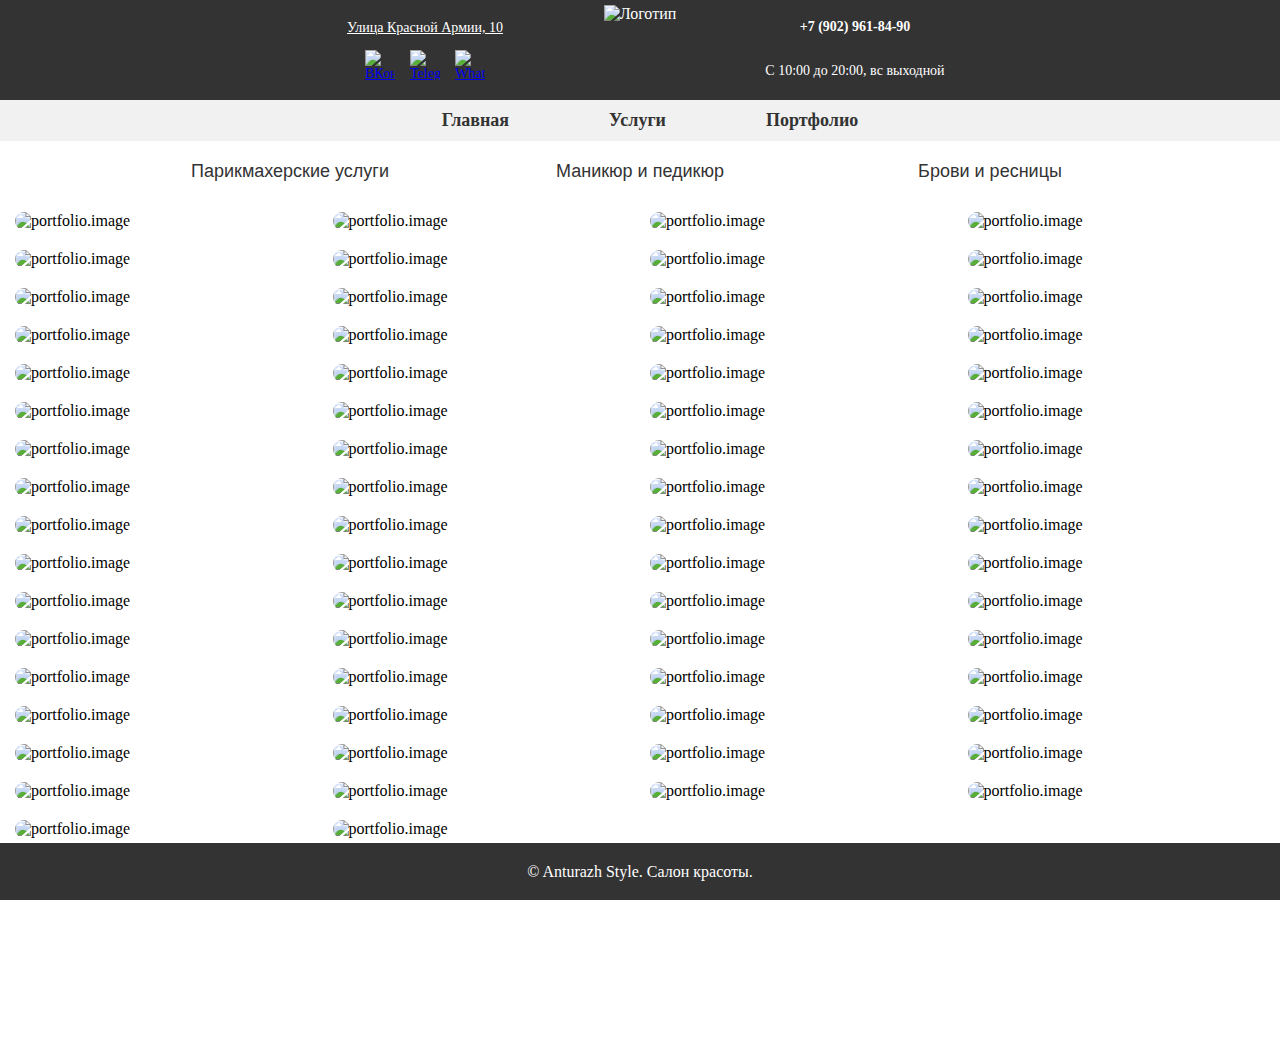
==== portfolio.html @ ecd79fb3 "Add files via upload" ====
<!DOCTYPE html>
<html lang="ru">
<head>
    <meta charset="UTF-8">
    <meta name="viewport" content="width=device-width, initial-scale=1.0">
    <title>Портфолио</title>
    <link rel="stylesheet" href="css/style.css"> <!-- Подключение стилей -->
</head>
<body>

<!-- Верхний заголовок с контактами -->
<header class="header">
    <div class="header-left">
        <p>Улица Красной Армии, 10</p>

        <section id="socials">
            <div class="social-icons-up">
                <a href="https://vk.com/anturazhstyle" target="_blank">
                    <img src="images/index/indexS2.svg" alt="ВКонтакте">
                </a>
                <a href="https://t.me/Alekca_Kruglova" target="_blank">
                    <img src="images/index/indexS1.svg" alt="Telegram">
                </a>
                <a href="https://wa.me/89029618490" target="_blank">
                    <img src="images/index/indexS3.svg" alt="WhatsApp">
                </a>
            </div>
        </section>
    </div>

    <div class="header-center">
        <img src="images/index/logo.jpg" alt="Логотип" class="logo">
    </div>

    <div class="header-right">
        <p><strong>+7 (902) 961-84-90</strong></p>
        <p>C 10:00 до 20:00, вc выходной</p>
    </div>
</header>

<!-- Навигация -->
<nav>
    <a href="index.html">Главная</a>
    <a href="services.html">Услуги</a>
    <a href="portfolio.html">Портфолио</a>
</nav>

<!-- Контейнер с услугами -->
<div class="container-portfolio">

    <!-- Подменю -->
    <div class="menu">
        <button class="menu-btn active" data-category="hair-portfolio">Парикмахерские услуги</button>
        <button class="menu-btn" data-category="nail-portfolio">Маникюр и педикюр</button>
        <button class="menu-btn" data-category="eyes-portfolio">Брови и ресницы</button>
    </div>

    <div id="hair-portfolio" class="portfolio-container active"></div>
    <div id="nail-portfolio" class="portfolio-container"></div>
    <div id="eyes-portfolio" class="portfolio-container"></div>
</div>

<!-- Модальное окно для увеличенного изображения -->
<div id="modal" class="modal">
    <span class="close" id="close-modal">&times;</span>
    <img class="modal-content" id="modal-img" src="">
</div>

<script>
// Функция для генерации карточек услуг (только изображения)
function renderPortfolio(portfolio, containerId) {
    const container = document.getElementById(containerId);
    container.innerHTML = ""; // Очищаем контейнер перед вставкой данных

    portfolio.forEach(portfolio => {
        container.innerHTML += `
            <div class="portfolio">
                <img src="${portfolio.image}"
 alt="portfolio.image" class="portfolio-img">
            </div>
        `;
    });
}

// Данные для портфолио (только изображения)
const portfolio = {
    hair: [
        { image: "images/portfolio/hair/hair1.jpg" },
        { image: "images/portfolio/hair/hair2.jpg" },
        { image: "images/portfolio/hair/hair3.jpg" },
        { image: "images/portfolio/hair/hair4.jpg" },
        { image: "images/portfolio/hair/hair5.jpg" },
        { image: "images/portfolio/hair/hair6.jpg" },
        { image: "images/portfolio/hair/hair7.jpg" },
        { image: "images/portfolio/hair/hair8.jpg" },
        { image: "images/portfolio/hair/hair9.jpg" },
        { image: "images/portfolio/hair/hair10.jpg" },
        { image: "images/portfolio/hair/hair11.jpg" },
        { image: "images/portfolio/hair/hair12.jpg" },
        { image: "images/portfolio/hair/hair13.jpg" },
        { image: "images/portfolio/hair/hair14.jpg" },
        { image: "images/portfolio/hair/hair15.jpg" },
        { image: "images/portfolio/hair/hair16.jpg" },
        { image: "images/portfolio/hair/hair17.jpg" },
        { image: "images/portfolio/hair/hair18.jpg" },
        { image: "images/portfolio/hair/hair19.jpg" },
        { image: "images/portfolio/hair/hair20.jpg" },
        { image: "images/portfolio/hair/hair21.jpg" },
        { image: "images/portfolio/hair/hair22.jpg" },
        { image: "images/portfolio/hair/hair23.jpg" },
        { image: "images/portfolio/hair/hair24.jpg" },
        { image: "images/portfolio/hair/hair25.jpg" },
        { image: "images/portfolio/hair/hair26.jpg" },
        { image: "images/portfolio/hair/hair27.jpg" },
        { image: "images/portfolio/hair/hair28.jpg" },
        { image: "images/portfolio/hair/hair29.jpg" },
        { image: "images/portfolio/hair/hair30.jpg" },
        { image: "images/portfolio/hair/hair31.jpg" },
        { image: "images/portfolio/hair/hair32.jpg" },
        { image: "images/portfolio/hair/hair33.jpg" },
        { image: "images/portfolio/hair/hair34.jpg" },
        { image: "images/portfolio/hair/hair35.jpg" },
        { image: "images/portfolio/hair/hair36.jpg" },
        { image: "images/portfolio/hair/hair37.jpg" },
        { image: "images/portfolio/hair/hair38.jpg" },
        { image: "images/portfolio/hair/hair39.jpg" },
        { image: "images/portfolio/hair/hair40.jpg" },
        { image: "images/portfolio/hair/hair41.jpg" },
        { image: "images/portfolio/hair/hair42.jpg" },
        { image: "images/portfolio/hair/hair43.jpg" },
        { image: "images/portfolio/hair/hair44.jpg" },
        { image: "images/portfolio/hair/hair45.jpg" },
        { image: "images/portfolio/hair/hair46.jpg" },
        { image: "images/portfolio/hair/hair47.jpg" },
        { image: "images/portfolio/hair/hair48.jpg" },
        { image: "images/portfolio/hair/hair49.jpg" },
        { image: "images/portfolio/hair/hair50.jpg" },
        { image: "images/portfolio/hair/hair51.jpg" },
        { image: "images/portfolio/hair/hair52.jpg" },
        { image: "images/portfolio/hair/hair53.jpg" },
        { image: "images/portfolio/hair/hair54.jpg" },
        { image: "images/portfolio/hair/hair55.jpg" },
        { image: "images/portfolio/hair/hair56.jpg" },
        { image: "images/portfolio/hair/hair57.jpg" },
        { image: "images/portfolio/hair/hair58.jpg" },
        { image: "images/portfolio/hair/hair59.webp" },
        { image: "images/portfolio/hair/hair60.jpg" },
        { image: "images/portfolio/hair/hair61.jpg" },
        { image: "images/portfolio/hair/hair62.jpg" },
        { image: "images/portfolio/hair/hair63.jpg" },
        { image: "images/portfolio/hair/hair64.jpg" },
        { image: "images/portfolio/hair/hair65.jpg" },
        { image: "images/portfolio/hair/hair66.jpg" }
    ],
    nails: [
        { image: "images/portfolio/nails/nails1.jpg" },
        { image: "images/portfolio/nails/nails2.jpg" },
        { image: "images/portfolio/nails/nails3.jpg" },
        { image: "images/portfolio/nails/nails4.jpg" },
        { image: "images/portfolio/nails/nails5.jpg" },
        { image: "images/portfolio/nails/nails6.jpg" },
        { image: "images/portfolio/nails/nails7.jpg" },
        { image: "images/portfolio/nails/nails8.jpg" },
        { image: "images/portfolio/nails/nails9.jpg" },
        { image: "images/portfolio/nails/nails10.jpg" },
        { image: "images/portfolio/nails/nails11.jpg" },
        { image: "images/portfolio/nails/nails12.jpg" },
        { image: "images/portfolio/nails/nails13.jpg" },
        { image: "images/portfolio/nails/nails14.jpg" },
        { image: "images/portfolio/nails/nails15.jpg" },
        { image: "images/portfolio/nails/nails16.jpg" },
        { image: "images/portfolio/nails/nails17.jpg" }
    ],
    eyes: [
        { image: "images/portfolio/eyes/eyes1.jpg" },
        { image: "images/portfolio/eyes/eyes2.jpg" },
        { image: "images/portfolio/eyes/eyes3.jpg" },
        { image: "images/portfolio/eyes/eyes4.jpg" },
        { image: "images/portfolio/eyes/eyes5.jpg" },
        { image: "images/portfolio/eyes/eyes6.jpg" },
        { image: "images/portfolio/eyes/eyes7.jpg" },
        { image: "images/portfolio/eyes/eyes8.jpg" },
        { image: "images/portfolio/eyes/eyes9.jpg" },
        { image: "images/portfolio/eyes/eyes10.jpg" },
        { image: "images/portfolio/eyes/eyes11.jpg" }
    ]
};

// Рендеринг услуг (только изображения)
renderPortfolio(portfolio.hair, "hair-portfolio");
renderPortfolio(portfolio.nails, "nail-portfolio");
renderPortfolio(portfolio.eyes, "eyes-portfolio");

// Логика переключения категорий
document.querySelectorAll('.menu-btn').forEach(button => {
    button.addEventListener('click', function () {
        document.querySelectorAll('.menu-btn').forEach(btn => btn.classList.remove('active'));
        this.classList.add('active');

        document.querySelectorAll('.portfolio-container').forEach(container => {
            container.classList.remove('active');
        });

        document.getElementById(this.dataset.category).classList.add('active');
    });
});

// Открытие модального окна при клике на изображение
const modal = document.getElementById("modal");
const modalImg = document.getElementById("modal-img");
const closeModal = document.getElementById("close-modal");
document.querySelectorAll('.portfolio-img').forEach(img => {
    img.addEventListener('click', function () {
        modal.style.display = "flex";
        modalImg.src = this.src; // Устанавливаем источник изображения в модальное окно
    });
});

// Закрытие модального окна
closeModal.addEventListener('click', function () {
    modal.style.display = "none";
});

// Закрытие модального окна, если кликнуть вне области изображения
window.addEventListener('click', function (event) {
    if (event.target === modal) {
        modal.style.display = "none";
    }
});
</script>

<footer>
    <p>&copy; Anturazh Style. Салон красоты.</p>
</footer>

</body>
</html>
---- css/style.css ----
body {
    background-image: url('/anturazh-style/images/index/back4.jpg') ! important; /* Путь к изображению */
    background-size: cover; /* Растягивает изображение, чтобы оно покрывало весь экран */
    background-position: center; /* Выравнивает изображение по центру */
    background-attachment: fixed; /* Закрепляет фон, чтобы он не прокручивался */
    margin: 0; /* Убирает отступы по умолчанию */
    padding: 0; /* Убирает отступы по умолчанию */
    height: 100vh; /* Задает высоту страницы на весь экран */
}

.container-services{
    max-width: 1250px;
    margin: 2px auto;
    padding: 1px;
    margin-top: 150px;
}

 .container-portfolio {
    max-width: 1250px;
    margin: 2px auto;
    padding: 1px;
    margin-top: 150px;
}

.menu {
    margin-left: 100px;
    margin-right: 100px;
    display: flex;
    justify-content: center;
    flex-direcrion:1;
    top: 100px;
}

.menu button {
    flex:1;
    padding: 10px 20px;
    border: none;
    background: none;
    cursor: pointer;
    font-size: 18px;
    color: #333;
    transition: transform 0.3s ease, color 0.3s ease;
}

.menu button:hover {
    transform: scale(1.2);
    color: #ff6600;
}

/* Шапка */
.header {
    height: 100px;
    display: flex;
    justify-content: center;
    align-items: center;
    background: #333;
    gap:0;
    color: white;
    position: fixed;
    width: 100%;
    top: 0;
    left: 0;
    z-index: 1000;
    text-align: center;

}

.header-left,
.header-right {
    display: flex;
    flex-direction: column;
    align-items: center;
    width: 250px;
    height: 90px;
}

.header-left {
    justify-content: flex-end;
    text-decoration: underline;
    font-size: 14px;
}

.header-right p{font-size: 14px;}
.header-right h2{font-size: 22px;}


.header-center {
    flex-grow: 1;
    max-width: 180px;
    display: flex;
    justify-content: center;
}

.logo {
    height: 90px;
    width: auto;
}

.logo:hover {
    transform: scale(1.1);
    transition: 0.3s;
}

/* Навигация */
nav {
    display: flex;
    justify-content: center;
    background: #f1f1f1;
    padding: 10px;
    position: fixed;
    width: 100%;
    top: 100px;
    left: 0;
    z-index: 900;
}

nav a {
    margin: 0 50px;
    text-decoration: none;
    color: #333;
    font-weight: bold;
    cursor: pointer;
    background: none;
    border: none;
    font-size: 18px;
    transition: transform 0.3s
    ease, color 0.3s ease;
}

nav a:hover, nav a:active{
    transform: scale(1.2);
    color: #ff6600;
}  

/* Социальные сети */
#socials {
    text-align: center;
}

.social-icons-up {
    height: 45px;
    display: flex;
    justify-content: center;
    gap: 15px;
}
.social-icons-down {
    display: flex;
    justify-content: center;
    gap: 20px;
}

.social-icons-up img  {
    display: flex;
    justify-content: center;
    width: 30px;
    height: 30px;
    transition: transform 0.3s ease;
}

.social-icons-down img  {
    width: 50px;
    height: 50px;
    transition: transform 0.3s ease;
    padding-bottom: 90px;
}

.social-icons-up img:hover,
.social-icons-down img:hover {
    transform: scale(1.2);
}

#map {
    display: flex; /* Включаем Flexbox */
    justify-content: space-between; /* Распределяем элементы по ширине */
    align-items: center; /* Выравниваем по вертикали */
    height: 430px; /* Высота карты */
    background:lightgray;
}

#map iframe {
    width: 50%; /* Карта занимает половину экрана */
    height: 100%; /* Карта занимает всю высоту контейнера */
}

.map-text {
    width: 50%; /* Текст занимает вторую половину */
    display: flex;
    flex-direction: column;
    justify-content: flex-start;
    padding-top: 10px;
    padding-left: 50px;
}

.map-text p {
    margin: 10px 0; /* Добавляем отступы между абзацами */
}

/* Карточки изображений */
.portfolio-container {
    display: none;
    flex-wrap: wrap;
    padding-bottom: 90px;
}

.portfolio-container.active {
    display: grid;
    grid-template-columns: repeat(auto-fill, minmax(250px, 1fr)); /* Карточки адаптируются */
    gap: 20px;
    margin-top: 20px;
}

@media (max-width: 1200px) {

    .container-services{
        max-width: 900px;
    }

    .container-portfolio {
        max-width: 900px;

    }
    .portfolio-container.active {
        grid-template-columns: repeat(3, 1fr); /* 3 карточки в ряду для экранов меньше 1200px */
    }

    .services-container.active {
        grid-template-columns: repeat(3, 1fr); /* 3 карточки в ряду для экранов меньше 1200px */
    }
}

.portfolio img{
    height: 400px;
    width: 300px;
    object-fit:cover;
    border-radius: 10px;
    transition: transform 0.3s ease;
}

/* Эффект увеличения при наведении */
.portfolio img:hover {
    transform: scale(1.05);
}

/* Грид сетка услуг */
.services-container {
    display: none;
    flex-wrap: wrap;
    padding-bottom: 90px;
}

.services-container.active {
    display: grid;
    grid-template-columns: repeat(auto-fill, minmax(250px, 1fr));
    gap: 20px;
    margin-top: 20px;
}

/* Карточка услуги */
.service {
    position: relative;
    object-fit:cover;
    border: 1px solid #ddd;
    padding: 1px;
    text-align: center;
    background: #fff;
    border-radius: 5px;
    display: flex;
    flex-direction: column;
    justify-content: space-between;
}

.service:hover{
transform: scale(1.05)
}

.service img {
    max-width: 100%;
    height: auto;
    border-radius: 5px;
}

.service h3 {
    font-size: 18px;
    margin: 10px 0;
}

.price {
display: inline-block;
border: 2px solid black;
    padding: 1px;
    text-align: center;
    background: #fff;
    border-radius: 5px;
    font-weight: bold;
    color: #ff6600;
}

/* Модальное окно */
.modal {
    display: none;
    position: fixed;
    top: 50%;
    left: 50%;
    transform: translate(-50%, -50%);
    width: 100%;
    height: 100%;
    background: rgba(0, 0, 0, 0.7);
    justify-content: center;
    align-items: center;
    z-index: 1000;
}

.modal img {
    max-width: 100%;
    max-height: 100%;
}

.modal-content {
    margin: 5% auto;
    display: block;
    max-width: 100%;
    max-height: 100%;
    object-fit: contain;
    box-shadow: 0 0 15px rgba(0, 0, 0, 0.5);
}

.close {
    position: absolute;
    top: 10px;
    right: 10px;
    color: white;
    font-size: 30px;
    cursor: pointer;
}

.closeModal:focus,
.close:hover {
    color: #ff6600;
    text-decoration: none;
    cursor: pointer;
}

/* Футер */
footer {
    position: fixed;
    bottom: 0;
    left: 0;
    width: 100%;
    text-align: center;
    padding: 10px 0;
    background: #333;
    color: #fff;
    line-height: 5px;
}

.open-image {
    margin-top: 140px;
}

.action-banner {
    display: flex;
    justify-content: center;
    justify-content: center;
    padding: 10px;
    position: relative;
    top: -5px;
}

.action-text {
    display: block;
    text-align: center;
    display: flex;
    flex-direction: column;
    justify-content: center;
    padding-top: 0px;
    padding-left: 0px;
}

.action-video {
    display: grid;
    place-items: center;  /* Центрирует элемент как по горизонтали, так и по вертикали */
    padding-bottom: 50px;
}

.action-image {
    display: grid;
    place-items: center;  /* Центрирует элемент как по горизонтали, так и по вертикали */
    padding-bottom: 50px;
}
h2{font-size: 30px;
    font-weight:900;

}

h3 {
    font-size: 24px;
    font-weight:700;
}

.action-display {
    align-items: center;
    display: flex;
    flex-direction: column;
    align-items: center;
    justify-content: center;
    padding: 0px;
}

.action-display video {
    width: 40%; /* Устанавливаем видео на 100% ширины контейнера */
    max-width: 600px; /* Максимальная ширина видео */
    height: auto; /* Автоматическая высота для сохранения пропорций */
    border-radius: 8px;
    display:flex;
    justify-content: center;
    align-items: center;
}
.action-display img {
    width: 70%; /* Устанавливаем видео на 100% ширины контейнера */
    max-width: 600px; /* Максимальная ширина видео */
    height: auto; /* Автоматическая высота для сохранения пропорций */
    border-radius: 8px;
    display:flex;
    justify-content: center;
    align-items: center;
}

@media (max-width: 600px) {

    .portfolio-container.active {
        grid-template-columns: repeat(3, 1fr); /* 3 карточки в ряду для экранов меньше 1200px */
    }

    .services-container.active {
        grid-template-columns: repeat(3, 1fr); /* 3 карточки в ряду для экранов меньше 1200px */
    }
}
/*---------------------------------------------------------------------*/
/* Адаптация для телефонов */
@media (max-width: 1080px) {

    .header {
        height: 60px;
        text-align: center;
        font-size: 8px;
    }

    .container-services {
        max-width: 625px;
        margin-top: 70px;
    }

    .container-portfolio {
        max-width: 625px;
        margin-top: 70px;
    }

    .menu {
        margin-left: 50px;
        margin-right: 50px;
        top: 50px;
    }

    .menu button {
        padding: 5px 10px;
        font-size: 12px;
    }

    .portfolio img {
        height: 200px;
        width: 150px;
    }

    .header-left {
        margin-left: 2px;
        width: 125px;
        font-size: 8px;
        height: 45px;
    }

    .header-right {
        width: 125px;
        height: 45px;
    }

    .header-right p {
        font-size: 8px;
    }

    .header-right h2 {
        font-size: 12px;
    }

    .header-center {
        max-width: 80px;
    }

    .logo {
        height: 50px;
    }

    nav {
        top: 60px;
        padding: 1px;
    }

    nav a {
        font-size: 10px;
    }

    .open-image {
        margin-top: 70px
    }

    /* Футер */
    footer {
        padding: 1px 0;
        font-size: 12px;
        line-height: 4px;
    }

    /* Кнопки меню */
    .menu {
        margin-left: 50px;
        margin-right: 50px;
        top: 100px;
    }

    .menu button {
        padding: 5px 10px;
        font-size: 10px;
    }

    .portfolio-container {
        padding-bottom: 50px;
    }

    .portfolio-container.active {
        gap: 5px;
        margin-top: 5px;
        grid-template-columns: repeat(auto-fill, minmax(150px, 1fr)); /* 2 карточки в ряду для экранов меньше 900px */
    }


    .services-container.active {
        gap: 5px;
        margin-top: 5px;
        grid-template-columns: repeat(auto-fill, minmax(150px, 1fr)); /* 2 карточки в ряду для экранов меньше 900px */
    }

    /* Грид сетка услуг */
    .services-container {
        padding-bottom: 50px;
    }

    /* Карточка услуги */
    .service {
        width: 150px;
        height: 350px;
    }

    .service h3 {
        font-size: 10px;
        margin: 1px 0;
    }

    .service p {
        font-size: 8px;
    }

    .price {
        font-size: 10px;
    }

    #map {
        flex-direction: column;
        height: 500px; /* Высота карты */
    }

    #map iframe {
        width: 100%; /* Карта занимает половину экрана */
    }

    .map-text {
        width: 85%; /* Текст занимает вторую половину */
        display: flex;
        flex-direction: column;
        justify-content: center;
        padding-top: 0px;
        padding-left: 0px;
    }

    .header-left p {
        height: 9px;
    }

    .map-text p {
        margin: 2px 0; /* Добавляем отступы между абзацами */
    }

    .social-icons-up {
        height: 22.5px;
        gap: 10px;
    }

    .social-icons-up img {
        width: 15px;
        height: 15px;
    }

    h2 {
        font-size: 18px;
        font-weight: 900;

    }

    h3 {
        font-size: 12px;
        font-weight: 700;
    }
}
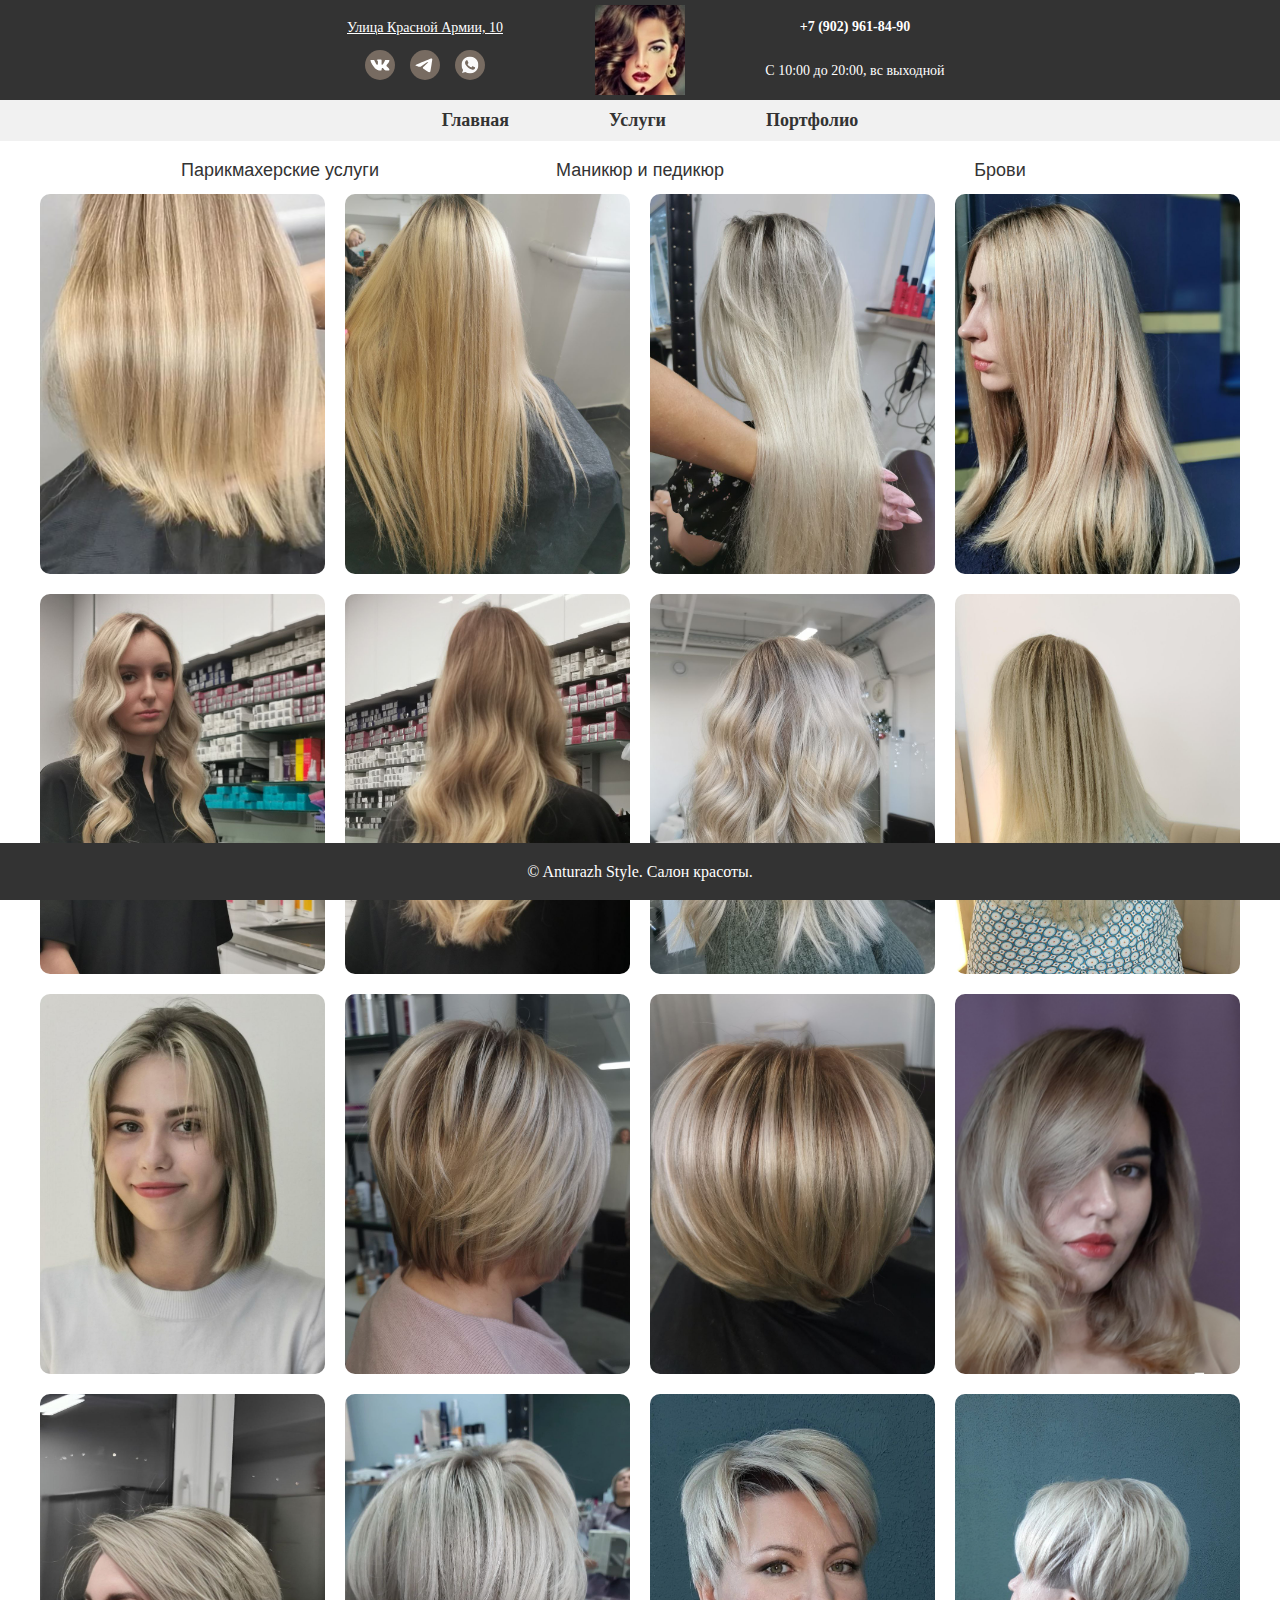
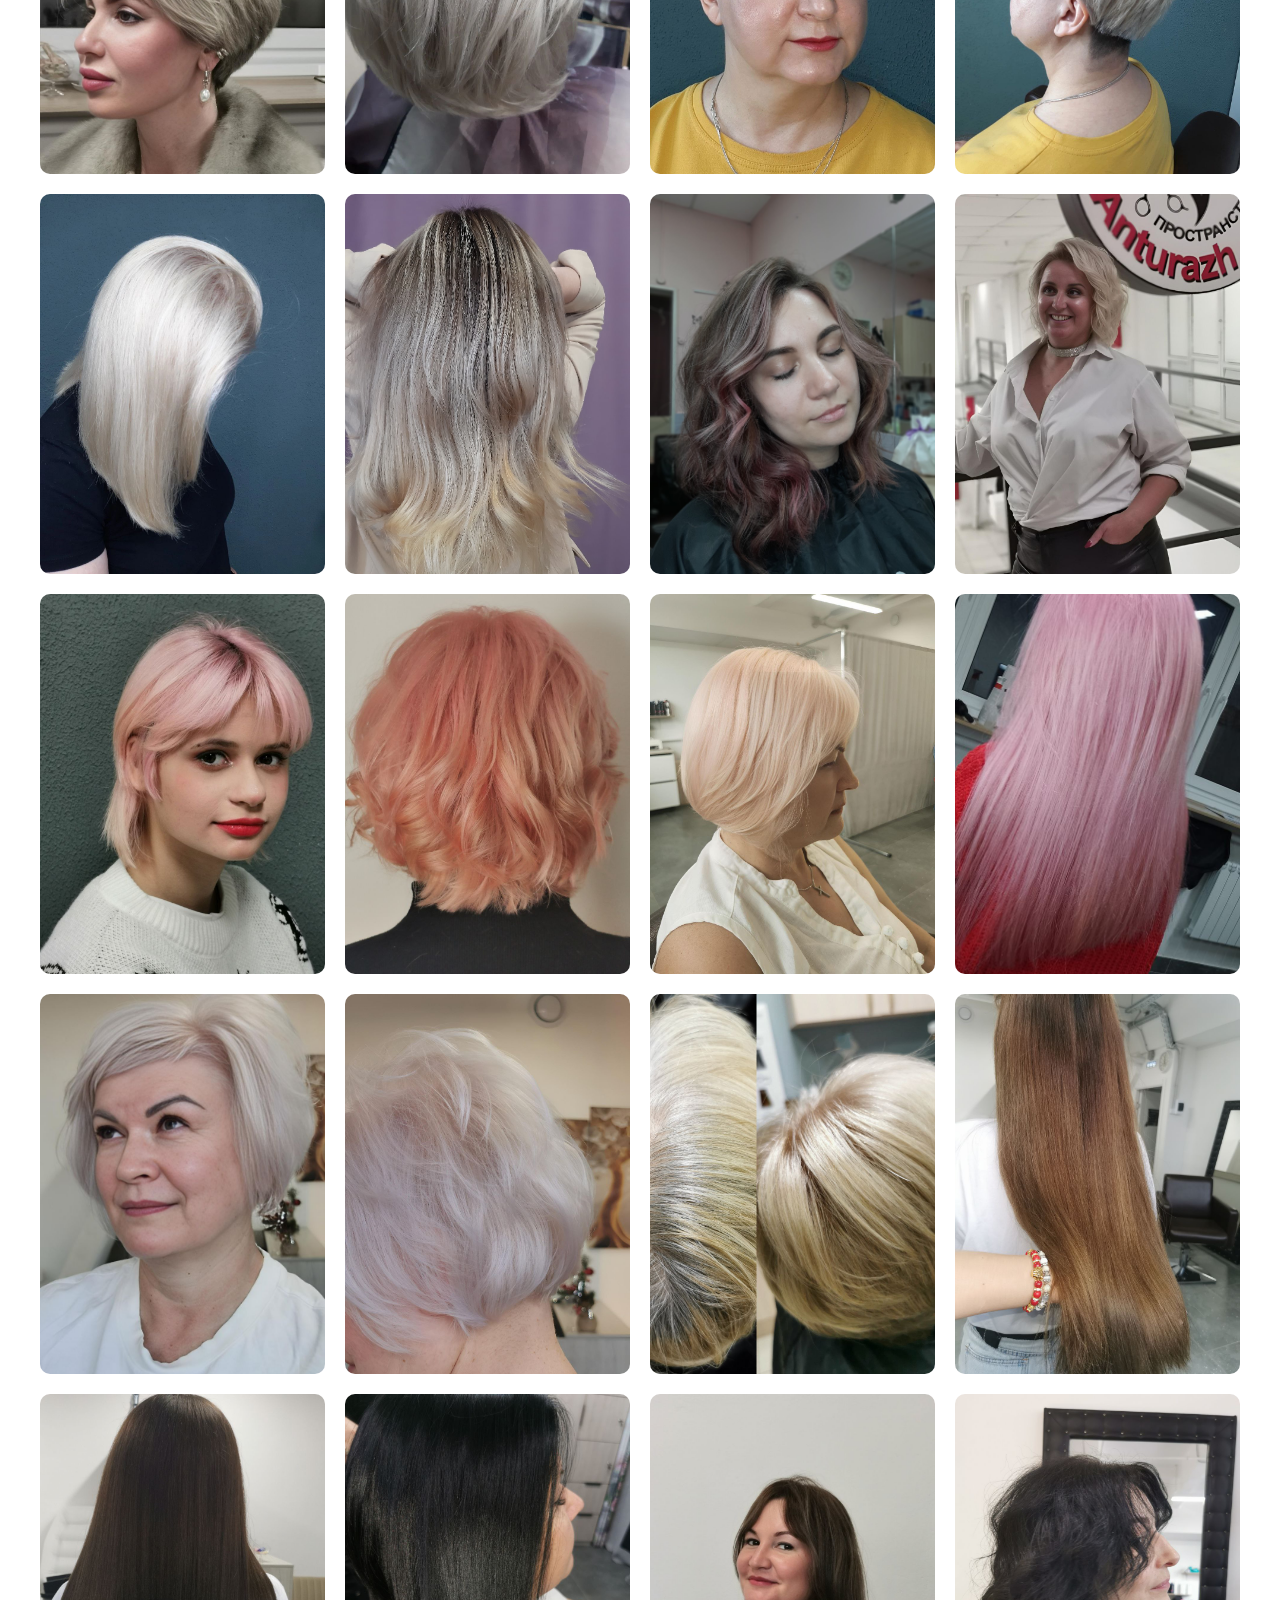
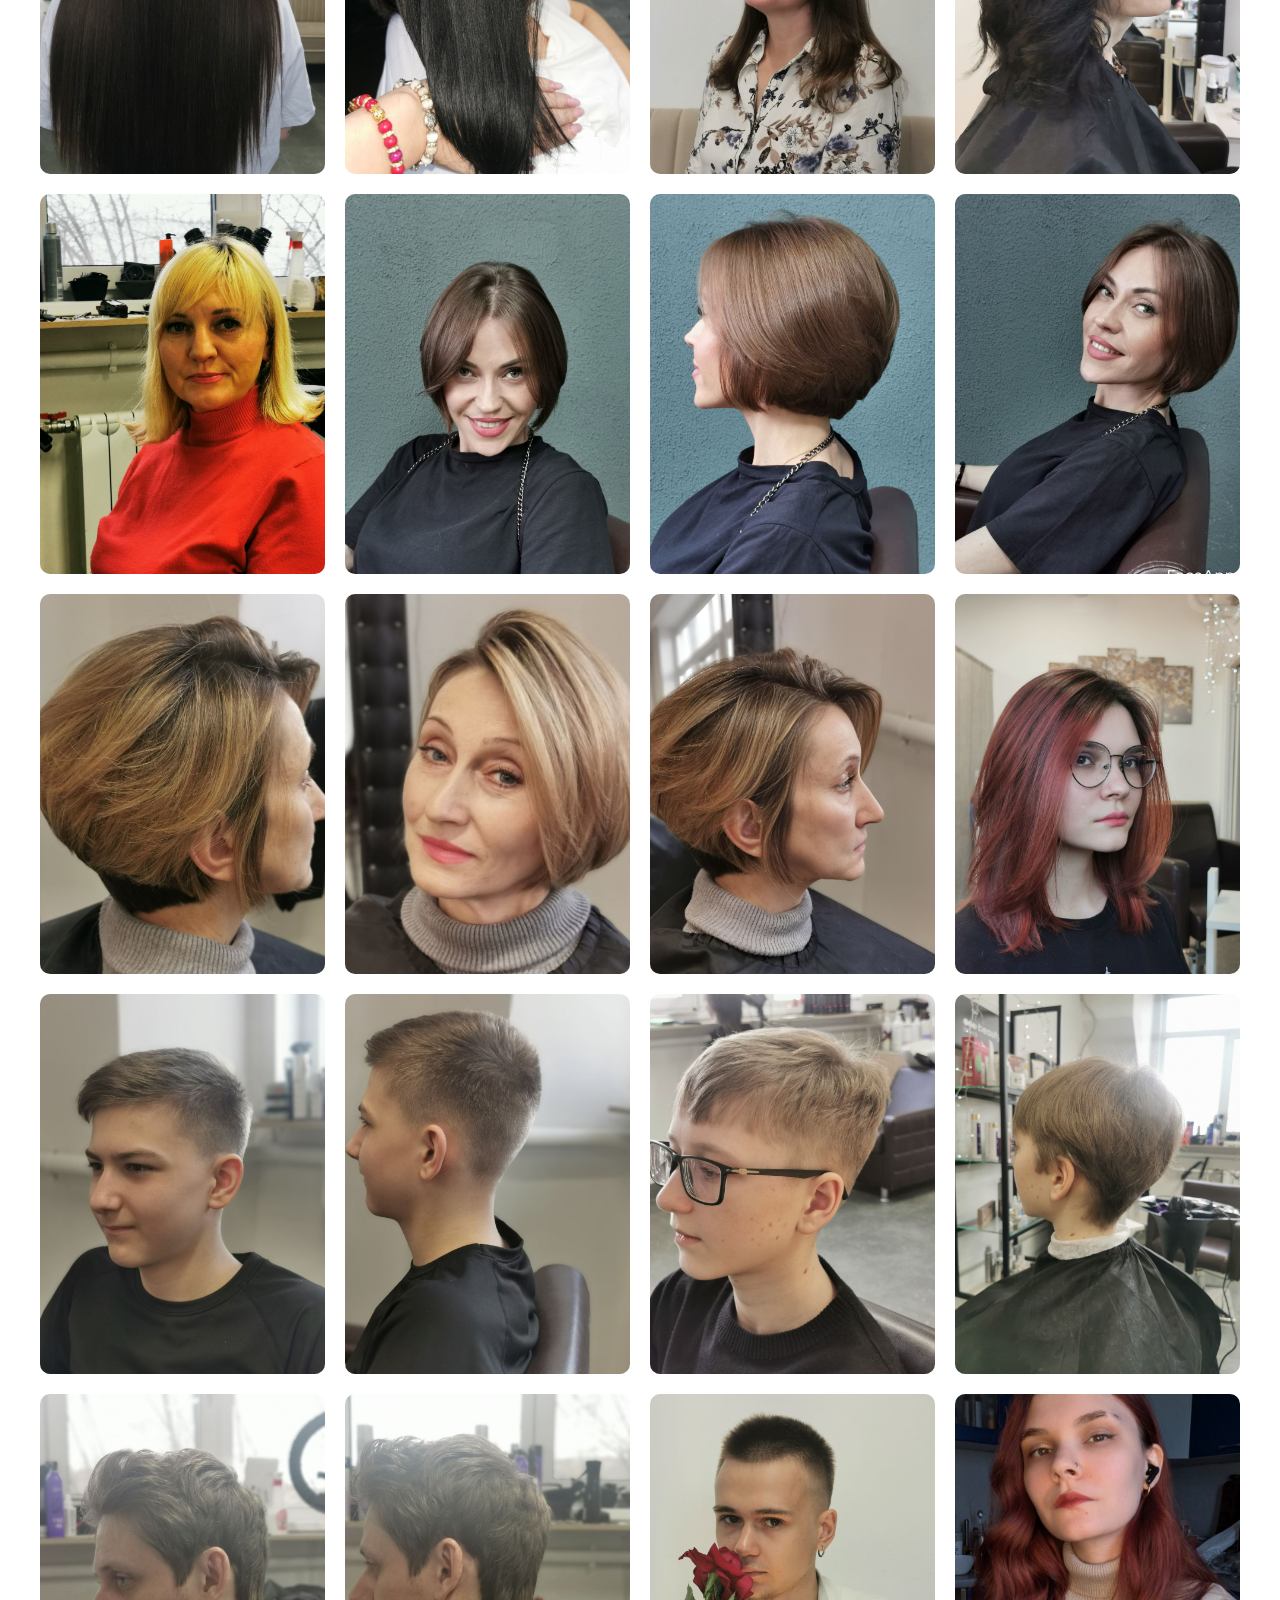
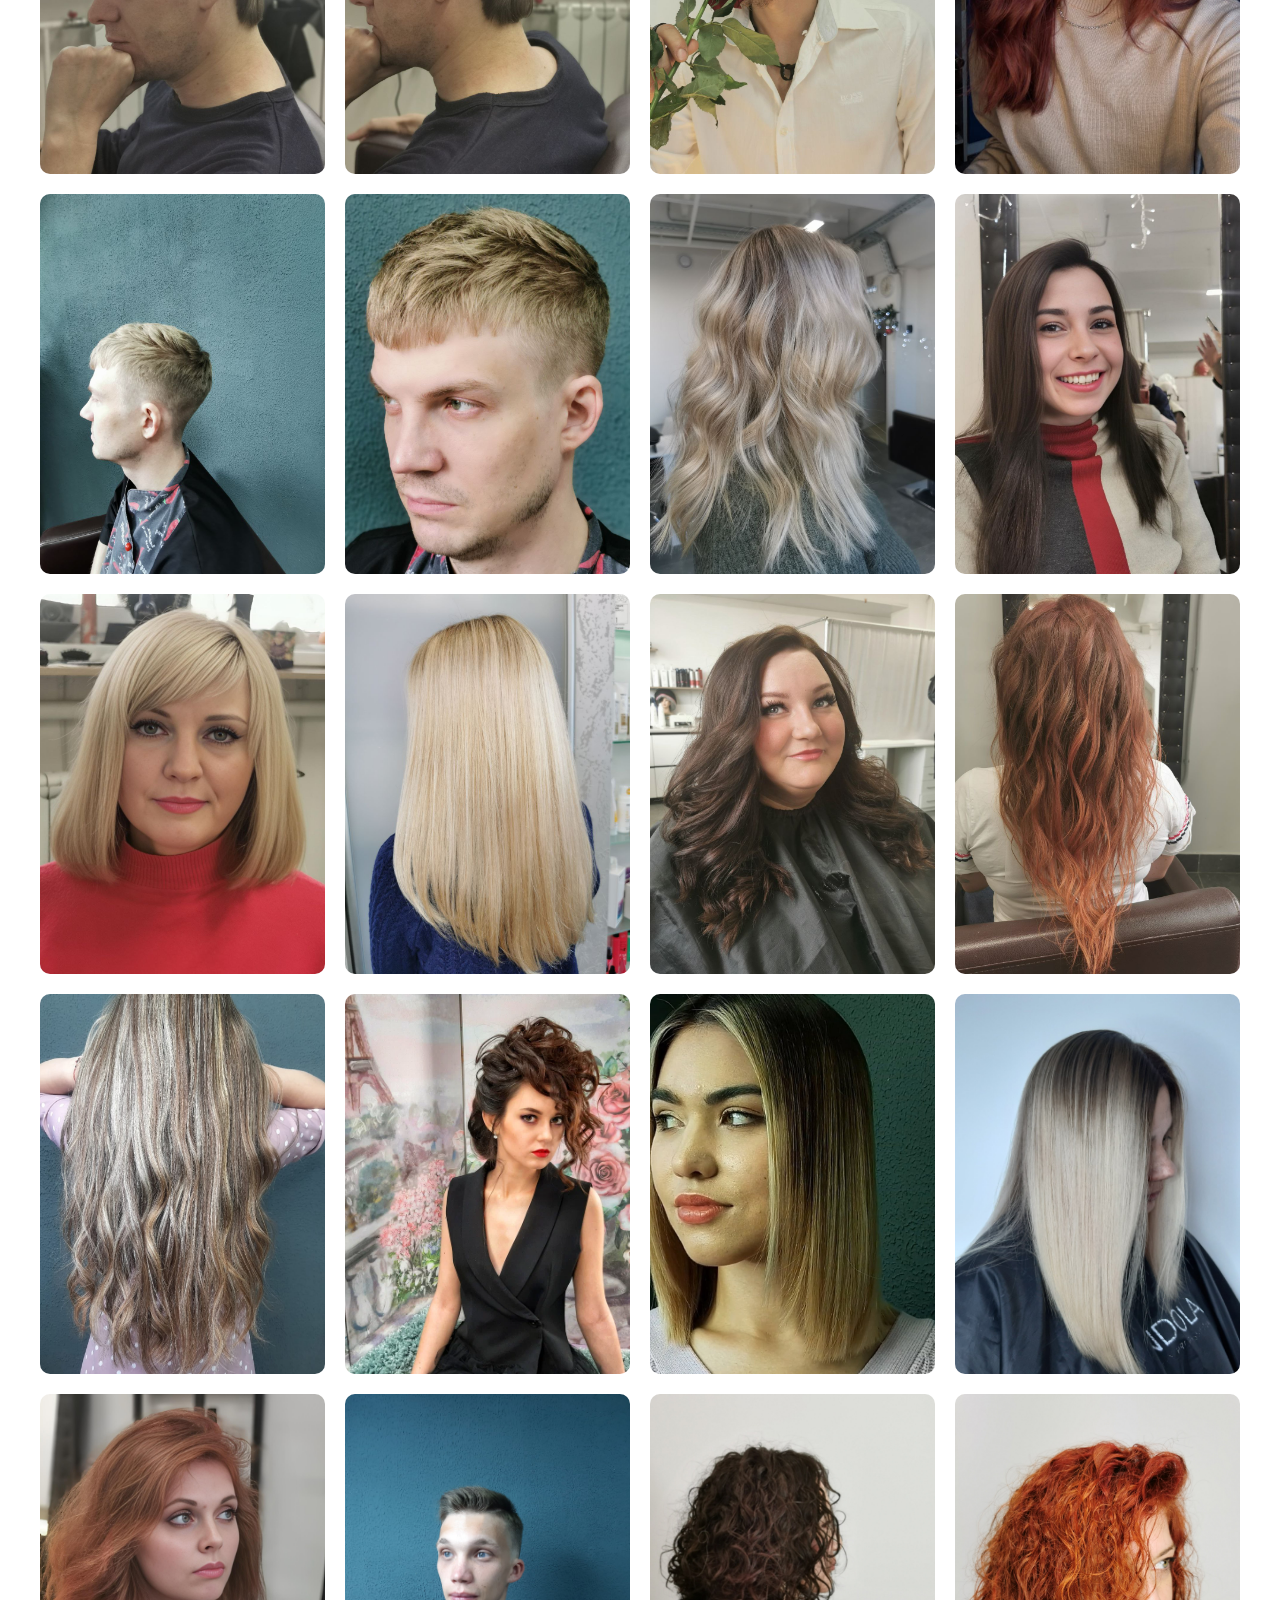
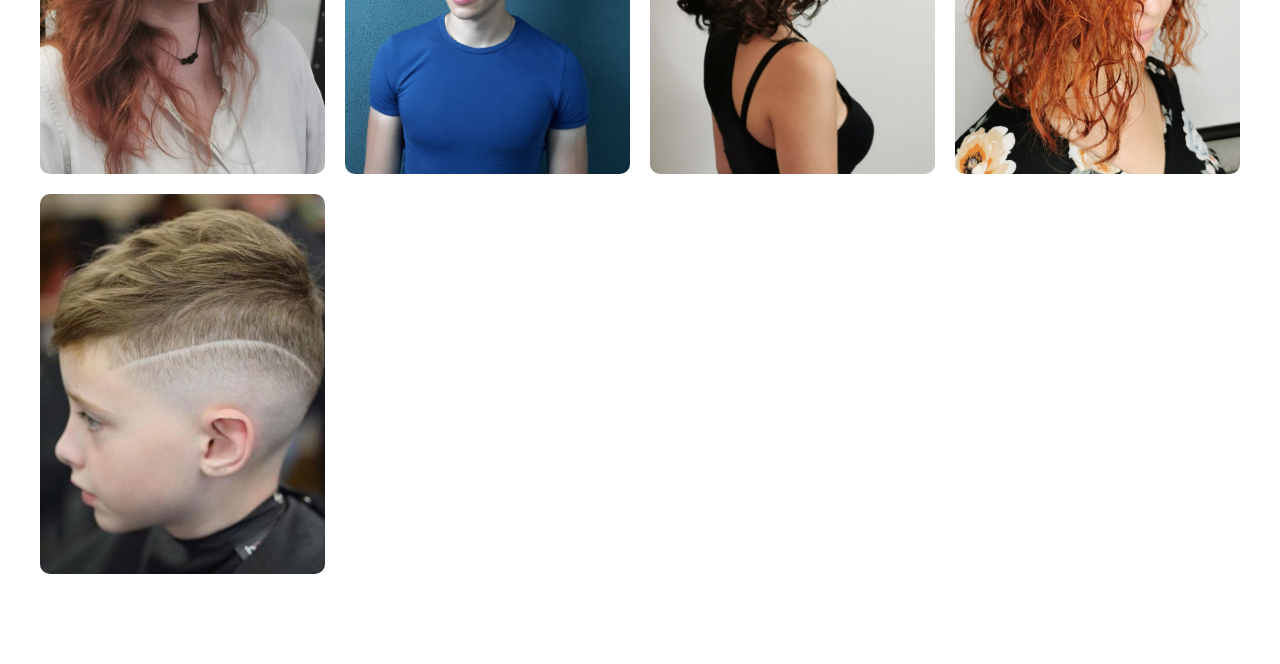
==== commit 4352b2f8: "Update portfolio.html" ====
--- a/portfolio.html
+++ b/portfolio.html
@@ -52,7 +52,7 @@
     <div class="menu">
         <button class="menu-btn active" data-category="hair-portfolio">Парикмахерские услуги</button>
         <button class="menu-btn" data-category="nail-portfolio">Маникюр и педикюр</button>
-        <button class="menu-btn" data-category="eyes-portfolio">Брови и ресницы</button>
+        <button class="menu-btn" data-category="eyes-portfolio">Брови</button>
     </div>
 
     <div id="hair-portfolio" class="portfolio-container active"></div>
@@ -98,7 +98,6 @@
         { image: "images/portfolio/hair/hair11.jpg" },
         { image: "images/portfolio/hair/hair12.jpg" },
         { image: "images/portfolio/hair/hair13.jpg" },
-        { image: "images/portfolio/hair/hair14.jpg" },
         { image: "images/portfolio/hair/hair15.jpg" },
         { image: "images/portfolio/hair/hair16.jpg" },
         { image: "images/portfolio/hair/hair17.jpg" },
@@ -174,13 +173,6 @@
     eyes: [
         { image: "images/portfolio/eyes/eyes1.jpg" },
         { image: "images/portfolio/eyes/eyes2.jpg" },
-        { image: "images/portfolio/eyes/eyes3.jpg" },
-        { image: "images/portfolio/eyes/eyes4.jpg" },
-        { image: "images/portfolio/eyes/eyes5.jpg" },
-        { image: "images/portfolio/eyes/eyes6.jpg" },
-        { image: "images/portfolio/eyes/eyes7.jpg" },
-        { image: "images/portfolio/eyes/eyes8.jpg" },
-        { image: "images/portfolio/eyes/eyes9.jpg" },
         { image: "images/portfolio/eyes/eyes10.jpg" },
         { image: "images/portfolio/eyes/eyes11.jpg" }
     ]
@@ -234,4 +226,4 @@
 </footer>
 
 </body>
-</html>+</html>
--- a/css/style.css
+++ b/css/style.css
@@ -7,21 +7,128 @@
     padding: 0; /* Убирает отступы по умолчанию */
     height: 100vh; /* Задает высоту страницы на весь экран */
 }
-
-.container-services{
-    max-width: 1250px;
+.services-container{
+    max-width: 1200px;
     margin: 2px auto;
     padding: 1px;
-    margin-top: 150px;
-}
-
- .container-portfolio {
-    max-width: 1250px;
+}
+.portfolio-container{
     margin: 2px auto;
     padding: 1px;
-    margin-top: 150px;
-}
-
+    max-width: 1200px;
+}
+.container-services{
+    margin-top:150px;
+}
+
+/* Контейнер с карточками услуг */
+.services-container {
+    display: none;
+    grid-template-columns: repeat(4, 1fr); /* Всегда 4 в ряду */
+    gap: clamp(5px, 2vw, 20px); /* Отступы уменьшаются при сужении экрана */
+    width: 100%;
+    padding-bottom: 90px;
+}
+
+/* Делаем активный контейнер видимым */
+.services-container.active {
+    display: grid;
+}
+
+/* Карточка услуги */
+.service {
+    position: relative;
+    overflow: hidden;
+    object-fit: cover;
+    width: 100%;
+    display: flex;
+    flex-direction: column;
+    justify-content: space-between;
+    aspect-ratio: 3 / 7; /* Соотношение сторон */
+    background: #fff;
+    border-radius: 5px;
+    border: 1px solid #ddd;
+    padding: min(1vw, 5px);
+    box-shadow: 0 4px 8px rgba(0, 0, 0, 0.1);
+    text-align: center;
+    transition: transform 0.3s ease-in-out;
+}
+
+/* Картинка внутри карточки */
+.service img {
+    width: 100%;
+    height: 60%;
+    object-fit: cover; /* Обрезает без искажений */
+    border-radius: 5px;
+}
+
+/* Заголовок */
+.service h3 {
+    font-size: clamp(7px, 1.4vw, 20px);/* Уменьшается при сужении экрана */
+    margin: 4px 0;
+}
+
+/* Описание */
+.service p {
+    font-size: clamp(5px, 1.4vw, 18px);/* Уменьшается, но не меньше 1rem */
+    margin: 4px 0;
+}
+
+/* Цена */
+.service .price {
+    display: inline-block;
+    border: 2px solid black;
+    text-align: center;
+    border-radius: 5px;
+    font-weight: bold;
+    color: #ff6600;
+    margin: 4px 0;
+    font-size: clamp(7px, 1.4vw, 20px); /* Цена тоже уменьшается */
+}
+
+/* Эффект при наведении */
+.service:hover {
+    transform: scale(1.05);
+}
+.container-portfolio{
+  margin-top:150px;
+}
+
+/* Контейнер с карточками */
+.portfolio-container {
+    display: none;
+    grid-template-columns: repeat(4, 1fr); /* Всегда 4 в ряду */
+    gap: clamp(5px, 2vw, 20px);  /* Пространство между фото уменьшается при сужении экрана */
+    width: 100%;
+    padding-bottom: 90px;
+}
+
+/* Делаем активный контейнер видимым */
+.portfolio-container.active {
+    display: grid;
+}
+
+/* Карточка изображения */
+.portfolio {
+    width: 100%;
+    position: relative;
+    overflow: hidden;
+    aspect-ratio: 3 / 4; /* Соотношение сторон 4:3 */
+}
+
+/* Изображение */
+.portfolio img {
+    width: 100%;
+    height: 100%;
+    object-fit: cover; /* Обрезает без искажений */
+    border-radius: 10px;
+    transition: transform 0.3s ease-in-out;
+}
+
+/* Эффект при наведении */
+.portfolio img:hover {
+    transform: scale(1.05);
+}
 .menu {
     margin-left: 100px;
     margin-right: 100px;
@@ -130,7 +237,7 @@
 nav a:hover, nav a:active{
     transform: scale(1.2);
     color: #ff6600;
-}  
+}
 
 /* Социальные сети */
 #socials {
@@ -193,106 +300,6 @@
 
 .map-text p {
     margin: 10px 0; /* Добавляем отступы между абзацами */
-}
-
-/* Карточки изображений */
-.portfolio-container {
-    display: none;
-    flex-wrap: wrap;
-    padding-bottom: 90px;
-}
-
-.portfolio-container.active {
-    display: grid;
-    grid-template-columns: repeat(auto-fill, minmax(250px, 1fr)); /* Карточки адаптируются */
-    gap: 20px;
-    margin-top: 20px;
-}
-
-@media (max-width: 1200px) {
-
-    .container-services{
-        max-width: 900px;
-    }
-
-    .container-portfolio {
-        max-width: 900px;
-
-    }
-    .portfolio-container.active {
-        grid-template-columns: repeat(3, 1fr); /* 3 карточки в ряду для экранов меньше 1200px */
-    }
-
-    .services-container.active {
-        grid-template-columns: repeat(3, 1fr); /* 3 карточки в ряду для экранов меньше 1200px */
-    }
-}
-
-.portfolio img{
-    height: 400px;
-    width: 300px;
-    object-fit:cover;
-    border-radius: 10px;
-    transition: transform 0.3s ease;
-}
-
-/* Эффект увеличения при наведении */
-.portfolio img:hover {
-    transform: scale(1.05);
-}
-
-/* Грид сетка услуг */
-.services-container {
-    display: none;
-    flex-wrap: wrap;
-    padding-bottom: 90px;
-}
-
-.services-container.active {
-    display: grid;
-    grid-template-columns: repeat(auto-fill, minmax(250px, 1fr));
-    gap: 20px;
-    margin-top: 20px;
-}
-
-/* Карточка услуги */
-.service {
-    position: relative;
-    object-fit:cover;
-    border: 1px solid #ddd;
-    padding: 1px;
-    text-align: center;
-    background: #fff;
-    border-radius: 5px;
-    display: flex;
-    flex-direction: column;
-    justify-content: space-between;
-}
-
-.service:hover{
-transform: scale(1.05)
-}
-
-.service img {
-    max-width: 100%;
-    height: auto;
-    border-radius: 5px;
-}
-
-.service h3 {
-    font-size: 18px;
-    margin: 10px 0;
-}
-
-.price {
-display: inline-block;
-border: 2px solid black;
-    padding: 1px;
-    text-align: center;
-    background: #fff;
-    border-radius: 5px;
-    font-weight: bold;
-    color: #ff6600;
 }
 
 /* Модальное окно */
@@ -425,36 +432,29 @@
     align-items: center;
 }
 
-@media (max-width: 600px) {
-
-    .portfolio-container.active {
-        grid-template-columns: repeat(3, 1fr); /* 3 карточки в ряду для экранов меньше 1200px */
-    }
-
-    .services-container.active {
-        grid-template-columns: repeat(3, 1fr); /* 3 карточки в ряду для экранов меньше 1200px */
-    }
-}
 /*---------------------------------------------------------------------*/
 /* Адаптация для телефонов */
 @media (max-width: 1080px) {
-
+    .container-portfolio{
+        margin-top:70px;
+    }
+    /* Контейнер с карточками */
+    .portfolio-container {
+        padding-bottom: 50px;
+    }
+    .container-services{
+        margin-top:70px;
+    }
+    /* Контейнер с карточками */
+    .services-container {
+        padding-bottom: 50px;
+    }
     .header {
         height: 60px;
         text-align: center;
         font-size: 8px;
     }
 
-    .container-services {
-        max-width: 625px;
-        margin-top: 70px;
-    }
-
-    .container-portfolio {
-        max-width: 625px;
-        margin-top: 70px;
-    }
-
     .menu {
         margin-left: 50px;
         margin-right: 50px;
@@ -464,11 +464,6 @@
     .menu button {
         padding: 5px 10px;
         font-size: 12px;
-    }
-
-    .portfolio img {
-        height: 200px;
-        width: 150px;
     }
 
     .header-left {
@@ -535,41 +530,9 @@
         padding-bottom: 50px;
     }
 
-    .portfolio-container.active {
-        gap: 5px;
-        margin-top: 5px;
-        grid-template-columns: repeat(auto-fill, minmax(150px, 1fr)); /* 2 карточки в ряду для экранов меньше 900px */
-    }
-
-
-    .services-container.active {
-        gap: 5px;
-        margin-top: 5px;
-        grid-template-columns: repeat(auto-fill, minmax(150px, 1fr)); /* 2 карточки в ряду для экранов меньше 900px */
-    }
-
     /* Грид сетка услуг */
     .services-container {
         padding-bottom: 50px;
-    }
-
-    /* Карточка услуги */
-    .service {
-        width: 150px;
-        height: 350px;
-    }
-
-    .service h3 {
-        font-size: 10px;
-        margin: 1px 0;
-    }
-
-    .service p {
-        font-size: 8px;
-    }
-
-    .price {
-        font-size: 10px;
     }
 
     #map {
@@ -618,4 +581,4 @@
         font-size: 12px;
         font-weight: 700;
     }
-}+}
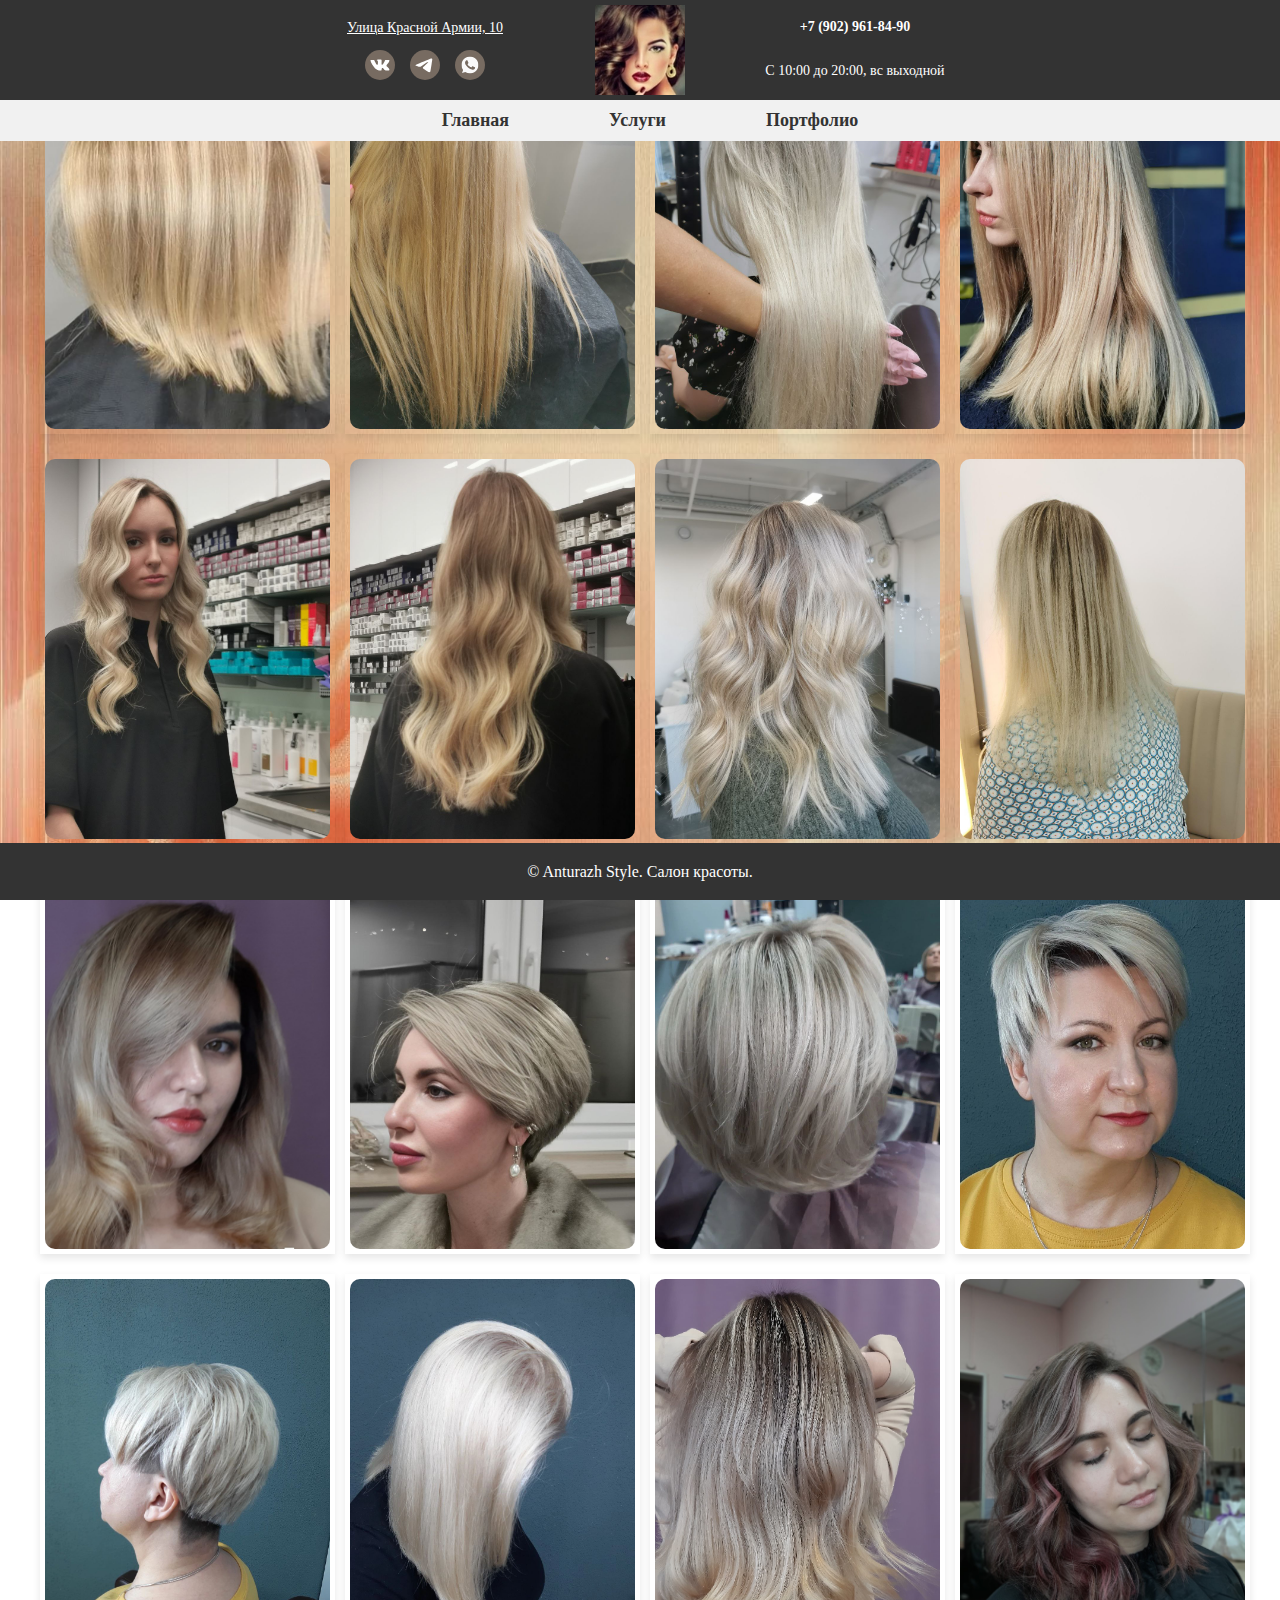
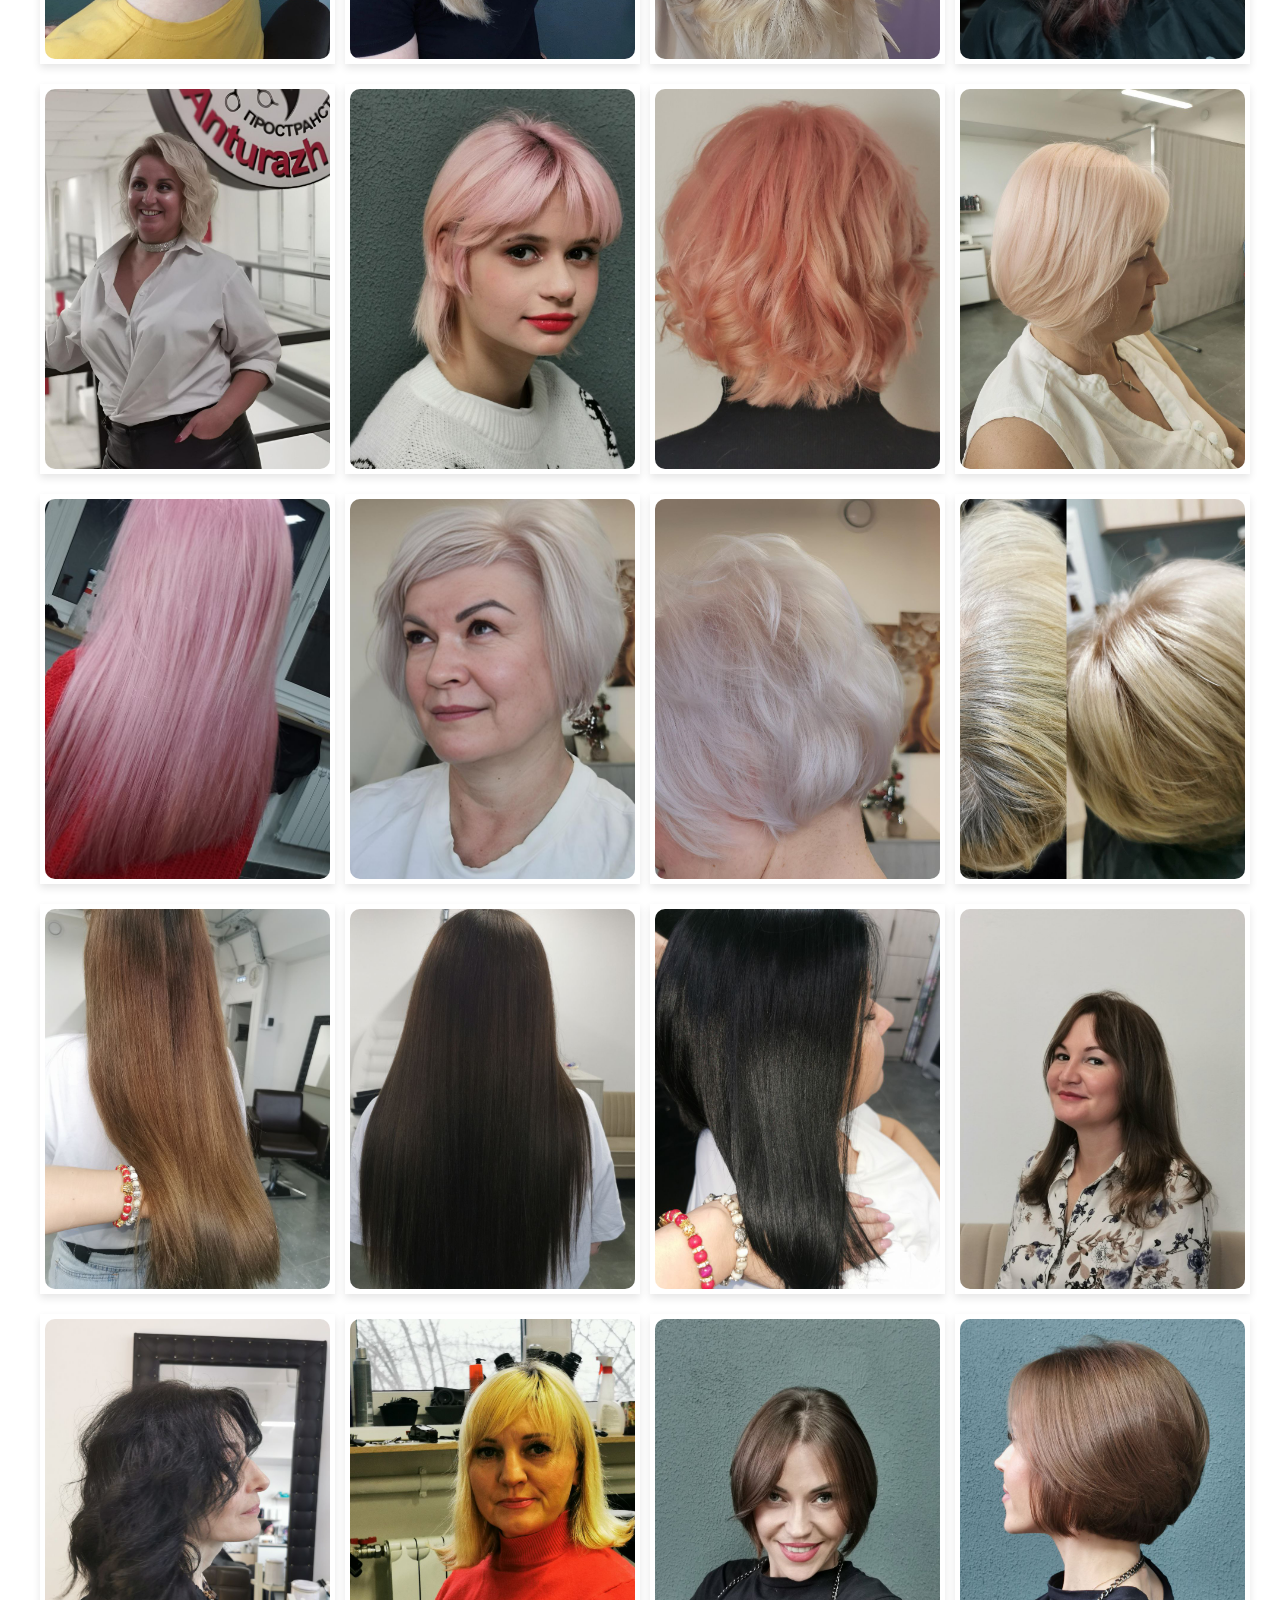
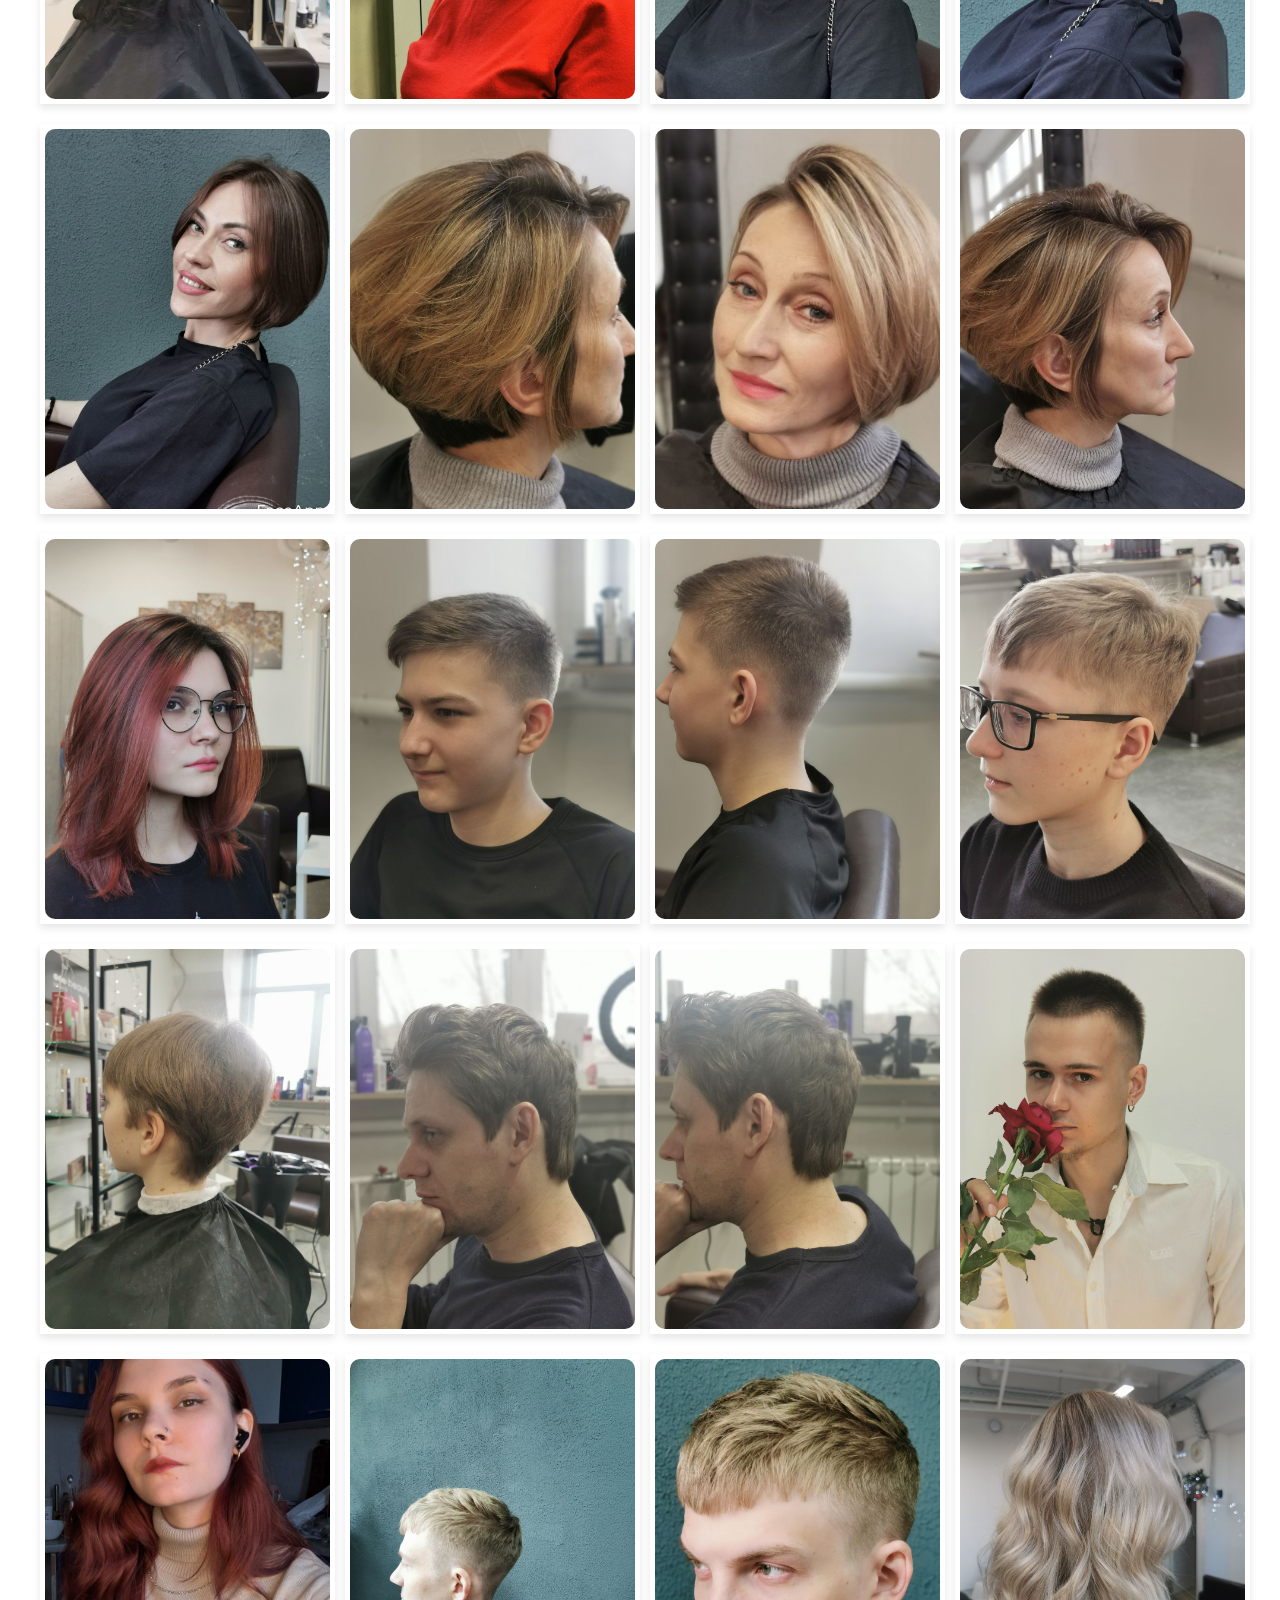
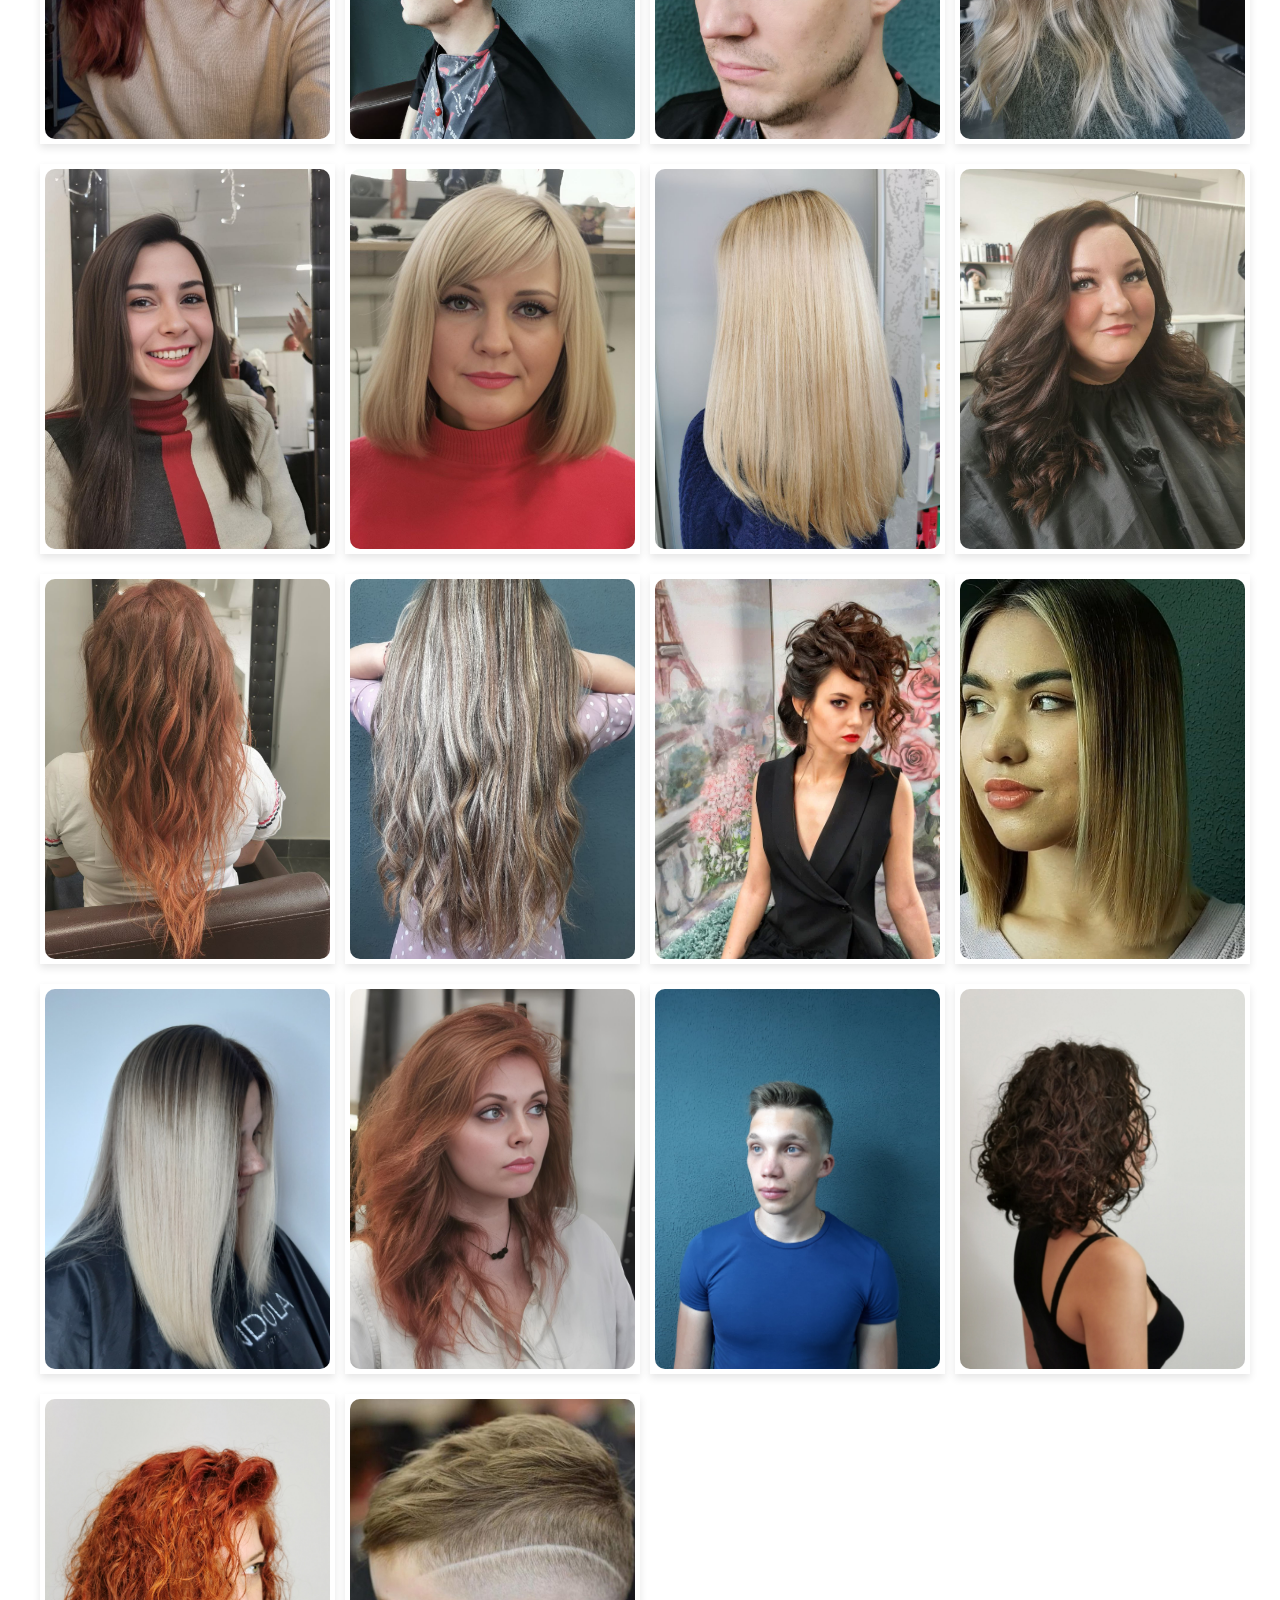
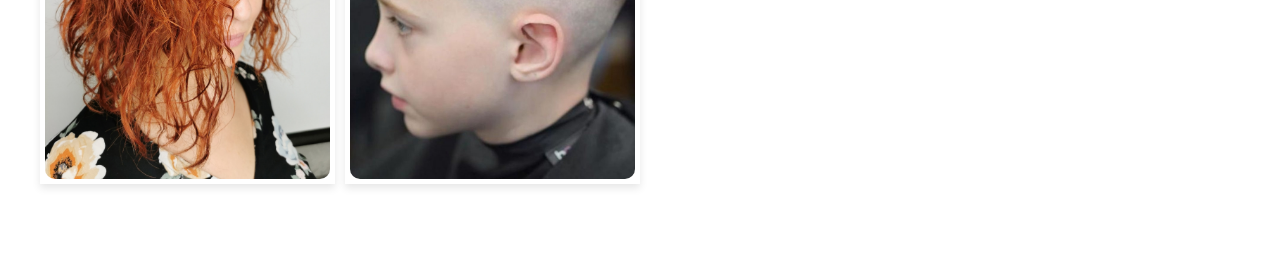
==== commit 5bc20521: "Update portfolio.html" ====
--- a/portfolio.html
+++ b/portfolio.html
@@ -93,9 +93,6 @@
         { image: "images/portfolio/hair/hair6.jpg" },
         { image: "images/portfolio/hair/hair7.jpg" },
         { image: "images/portfolio/hair/hair8.jpg" },
-        { image: "images/portfolio/hair/hair9.jpg" },
-        { image: "images/portfolio/hair/hair10.jpg" },
-        { image: "images/portfolio/hair/hair11.jpg" },
         { image: "images/portfolio/hair/hair12.jpg" },
         { image: "images/portfolio/hair/hair13.jpg" },
         { image: "images/portfolio/hair/hair15.jpg" },
--- a/css/style.css
+++ b/css/style.css
@@ -1,23 +1,19 @@
 body {
-    background-image: url('/anturazh-style/images/index/back4.jpg') ! important; /* Путь к изображению */
+    background-image: url('/./images/index/back4.jpg'); /* Путь к изображению */
     background-size: cover; /* Растягивает изображение, чтобы оно покрывало весь экран */
     background-position: center; /* Выравнивает изображение по центру */
     background-attachment: fixed; /* Закрепляет фон, чтобы он не прокручивался */
     margin: 0; /* Убирает отступы по умолчанию */
     padding: 0; /* Убирает отступы по умолчанию */
     height: 100vh; /* Задает высоту страницы на весь экран */
-}
-.services-container{
-    max-width: 1200px;
-    margin: 2px auto;
-    padding: 1px;
-}
-.portfolio-container{
+} 
+.container-portfolio{
+        margin-top:150px;
+    }
+.container-services{
     margin: 2px auto;
     padding: 1px;
     max-width: 1200px;
-}
-.container-services{
     margin-top:150px;
 }
 
@@ -91,7 +87,10 @@
     transform: scale(1.05);
 }
 .container-portfolio{
-  margin-top:150px;
+    margin-top: 150px;
+    max-width: 1200px;
+    margin: 2px auto;
+    padding: 1px;
 }
 
 /* Контейнер с карточками */
@@ -110,6 +109,14 @@
 
 /* Карточка изображения */
 .portfolio {
+    object-fit: cover;
+    display: flex;
+    flex-direction: column;
+    justify-content: space-between;
+    padding: min(1vw, 5px);
+    box-shadow: 0 4px 8px rgba(0, 0, 0, 0.1);
+    text-align: center;
+    transition: transform 0.3s ease-in-out;
     width: 100%;
     position: relative;
     overflow: hidden;
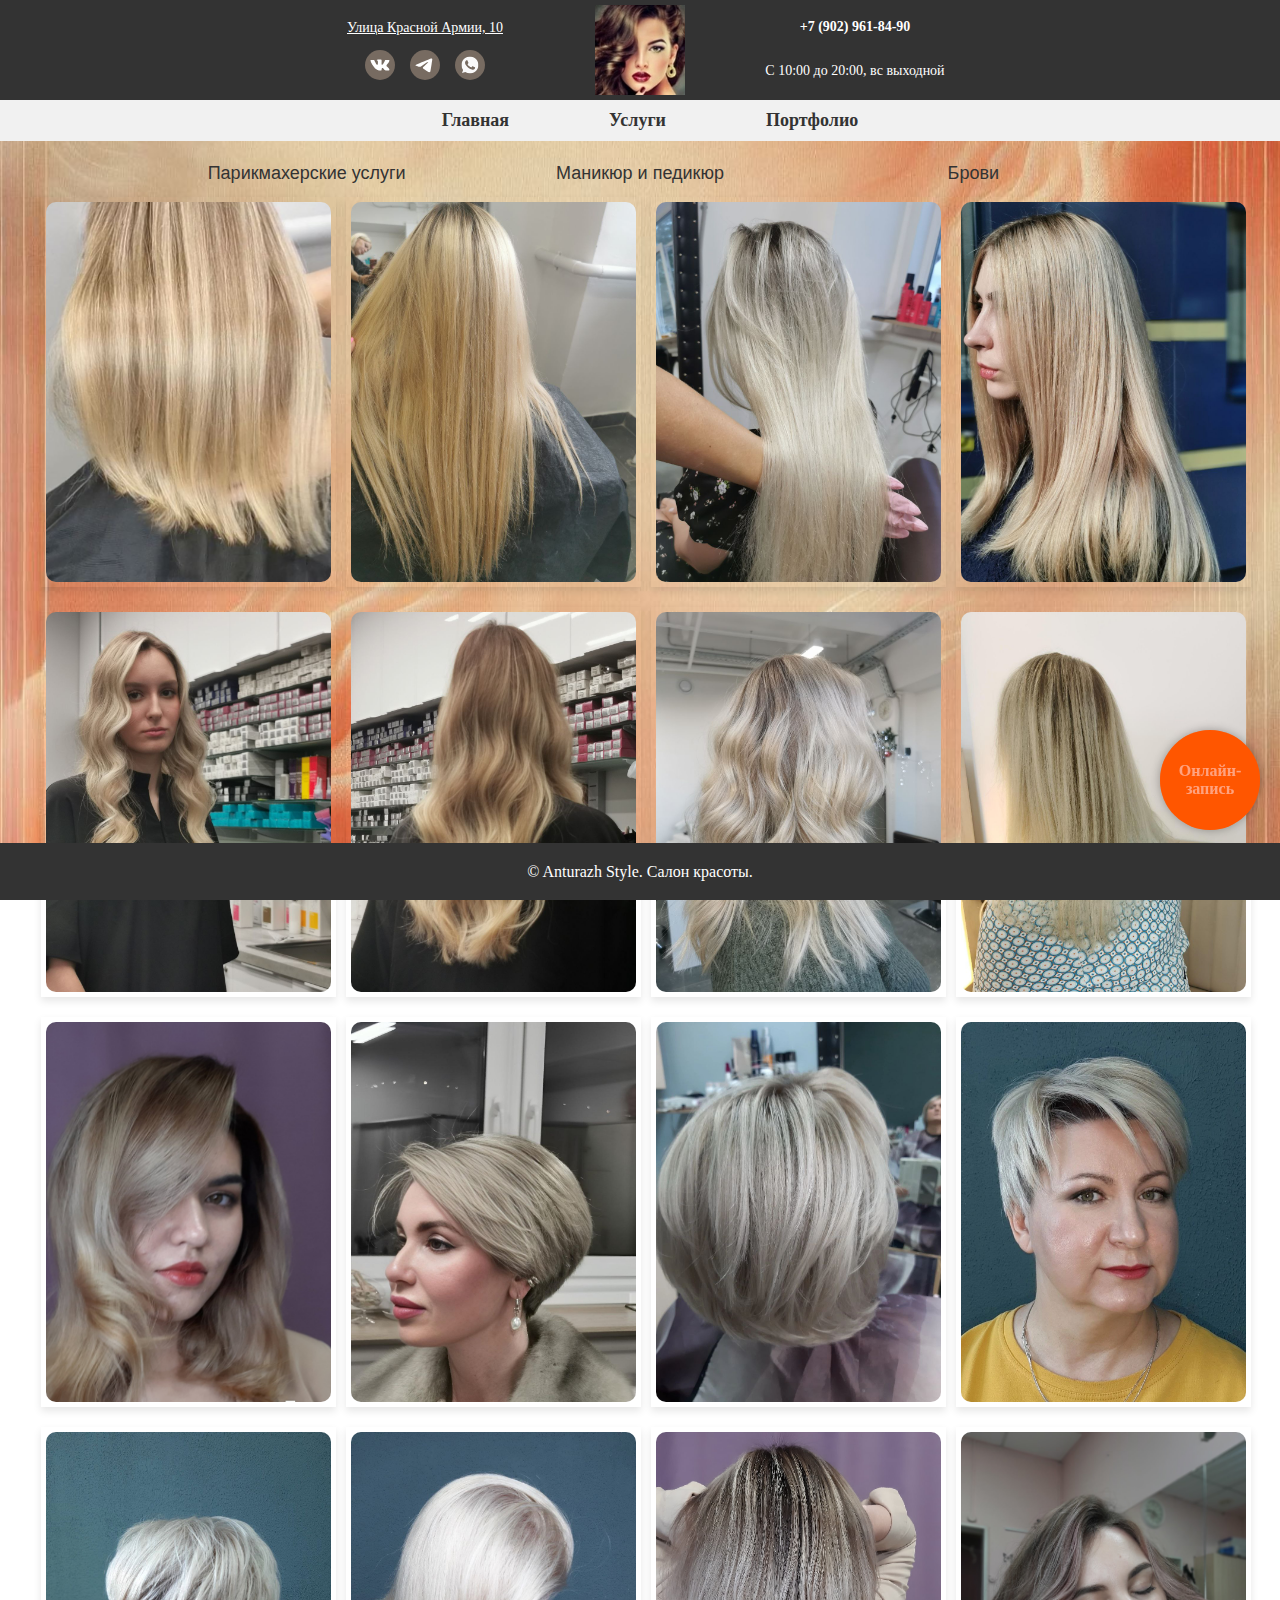
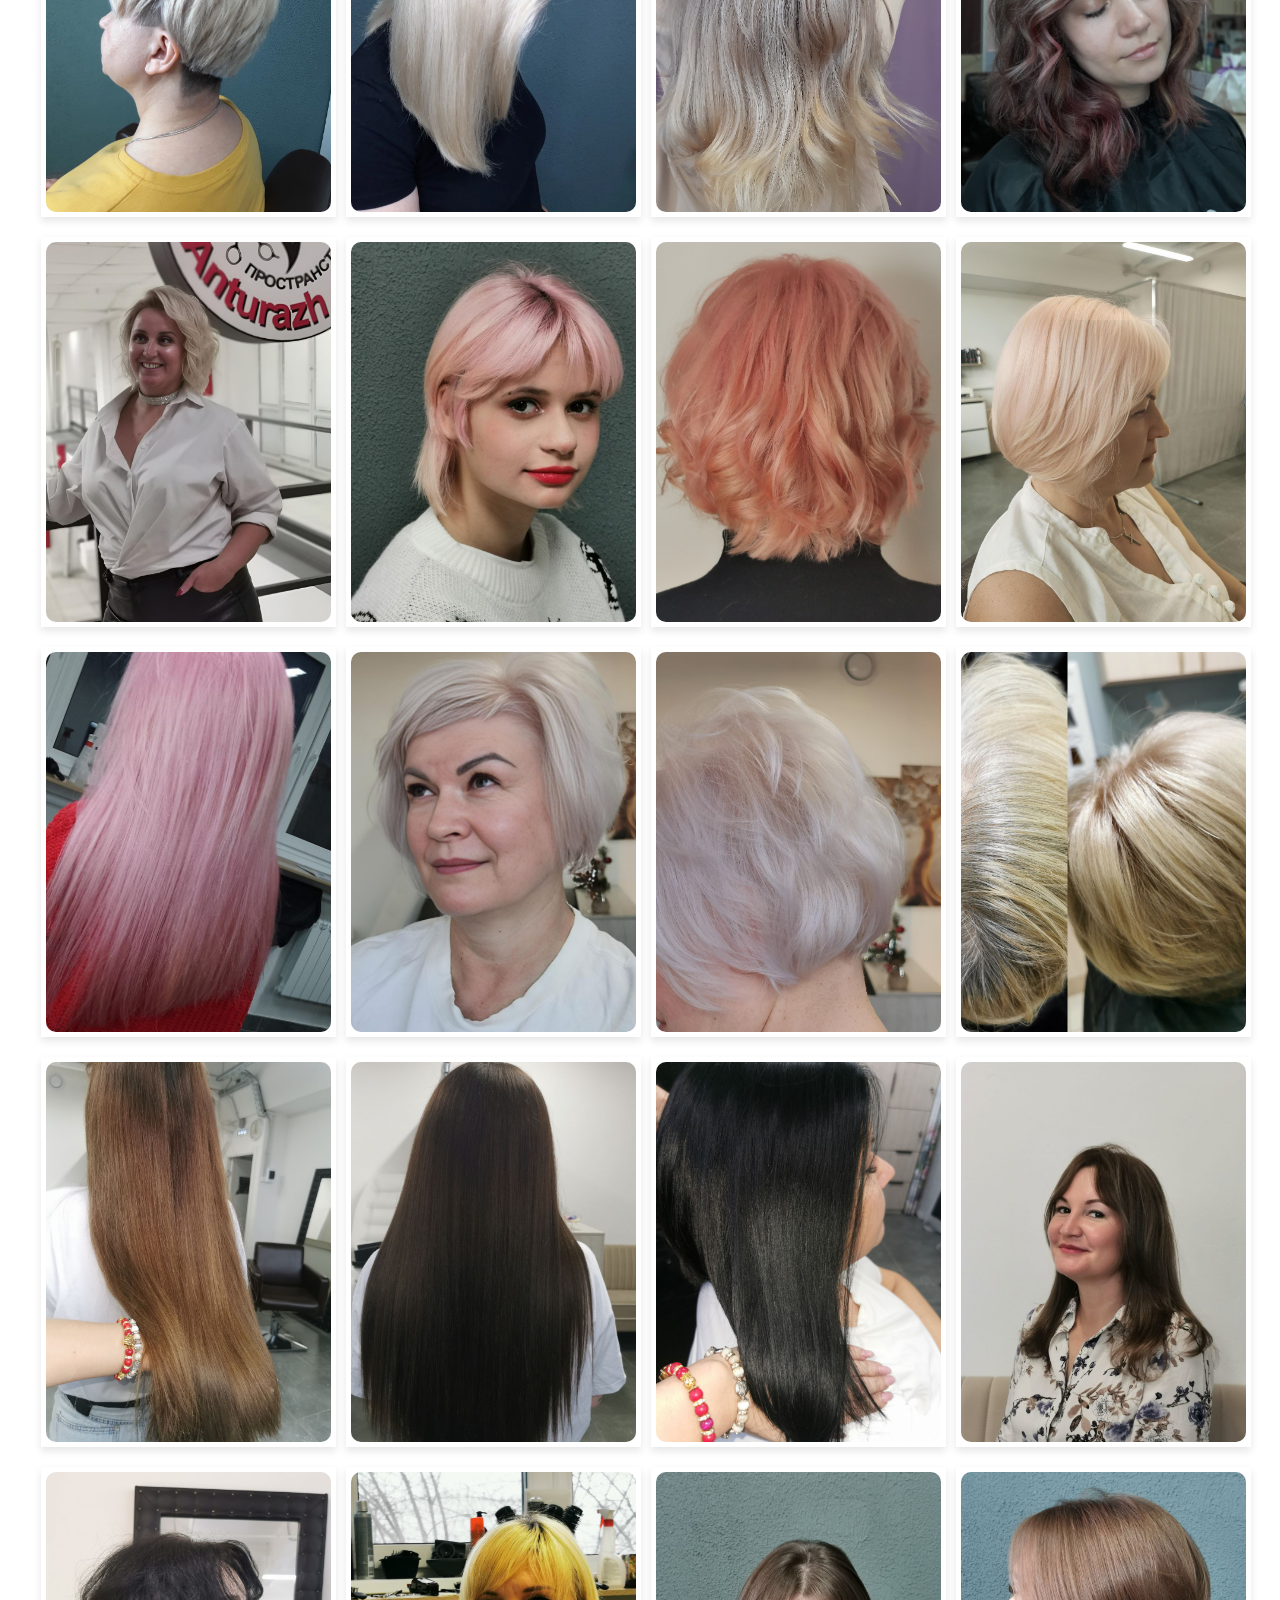
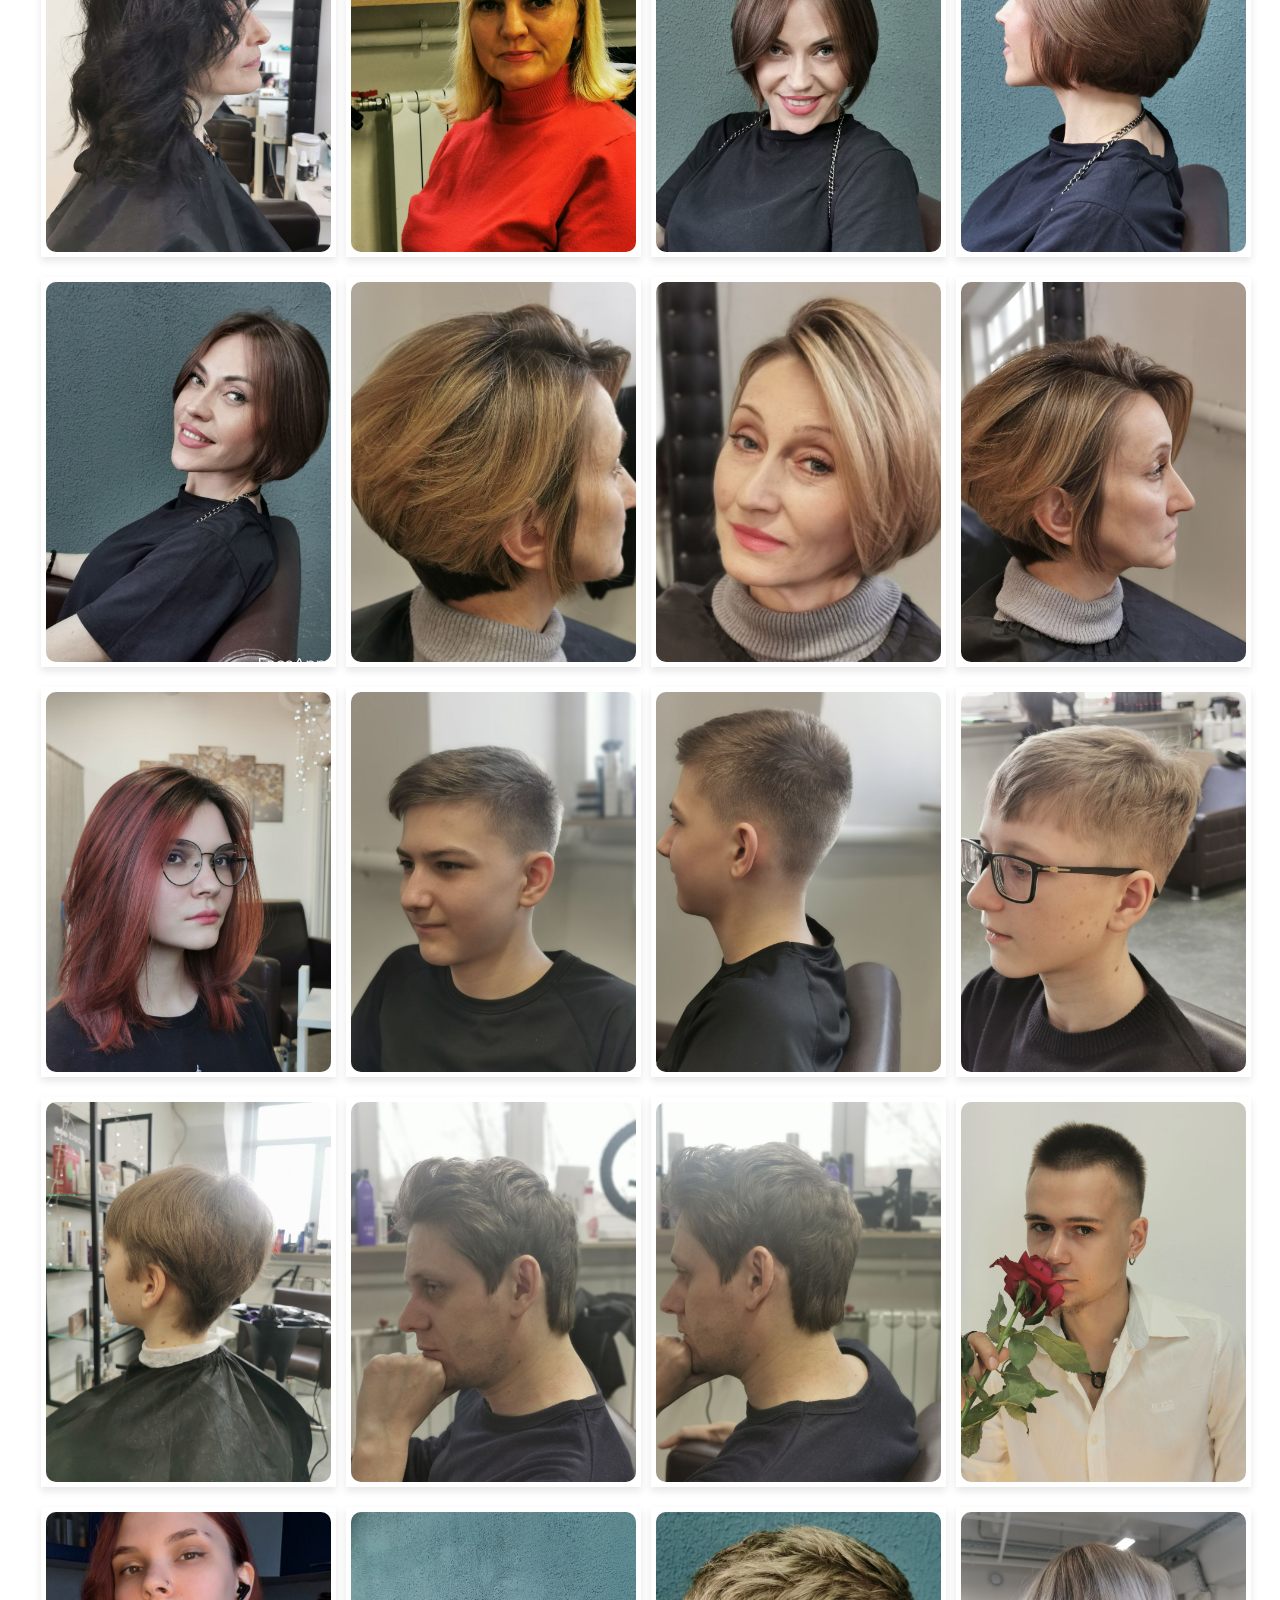
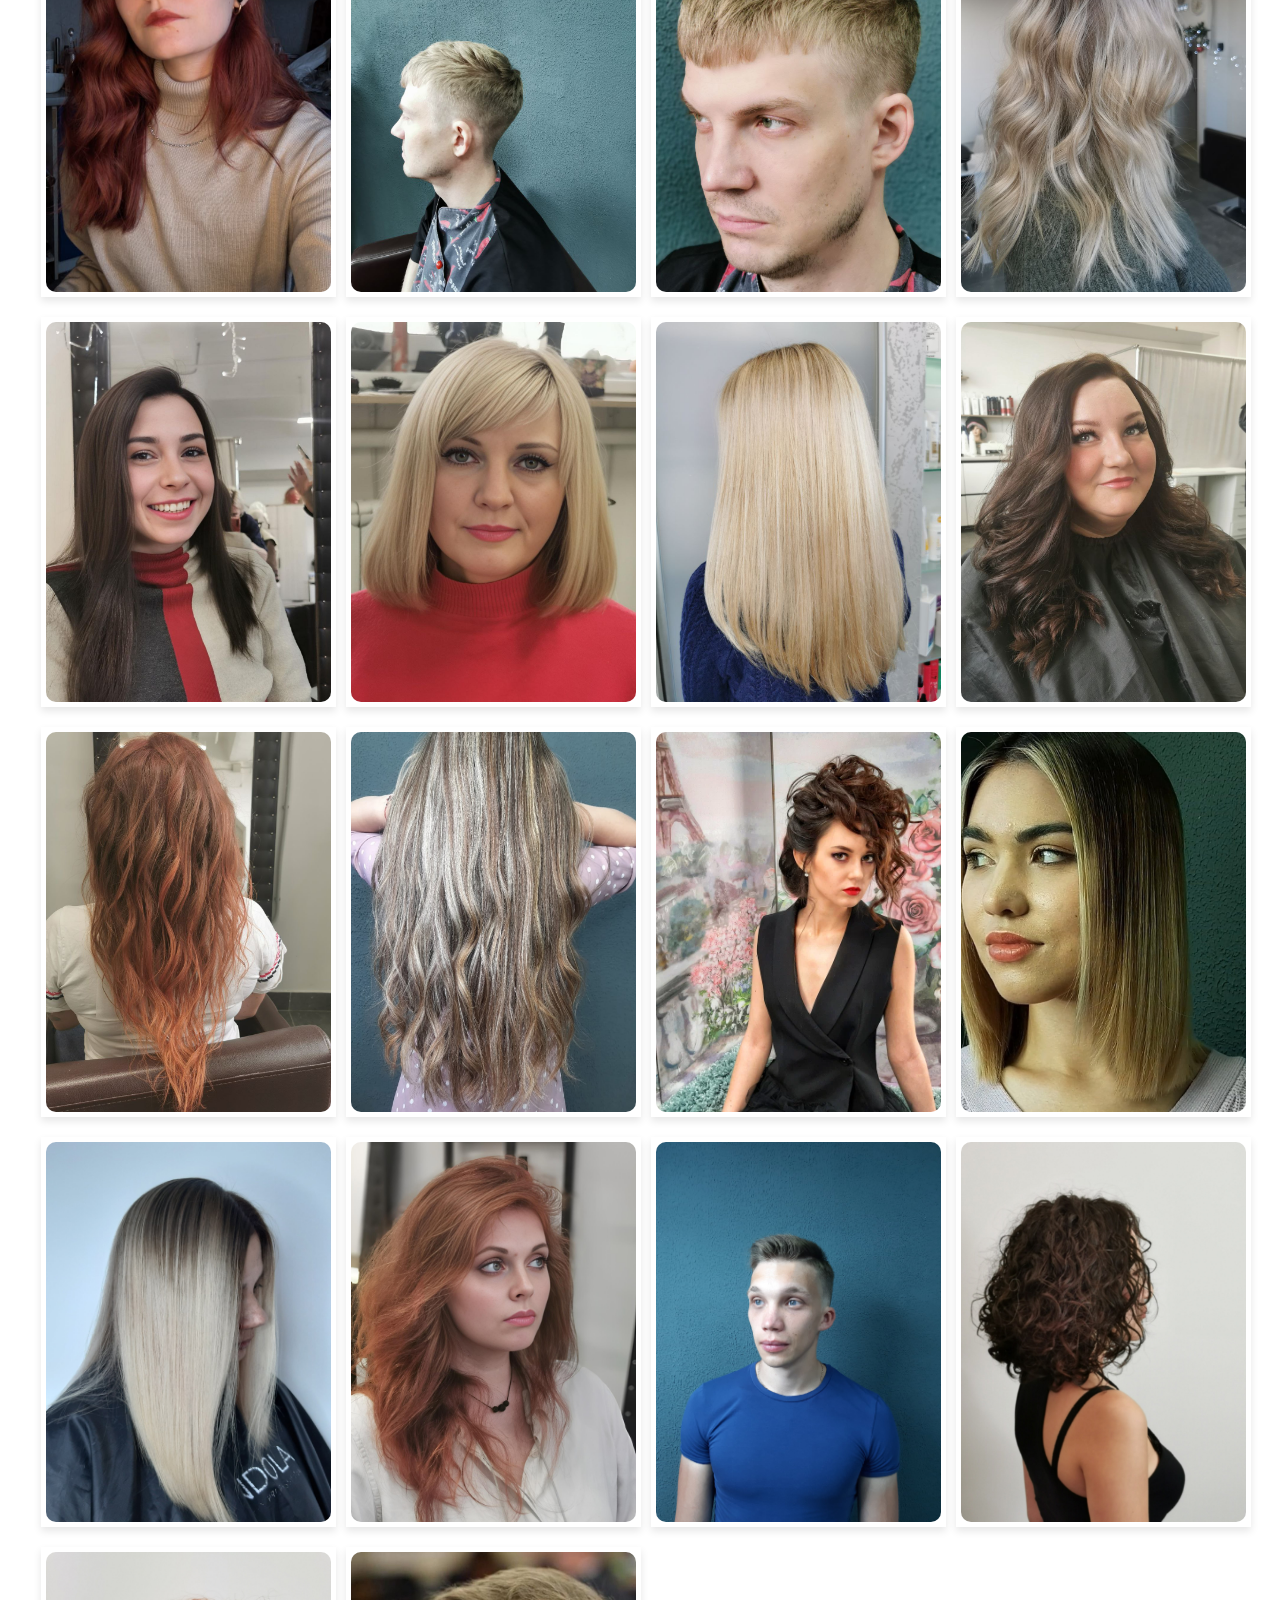
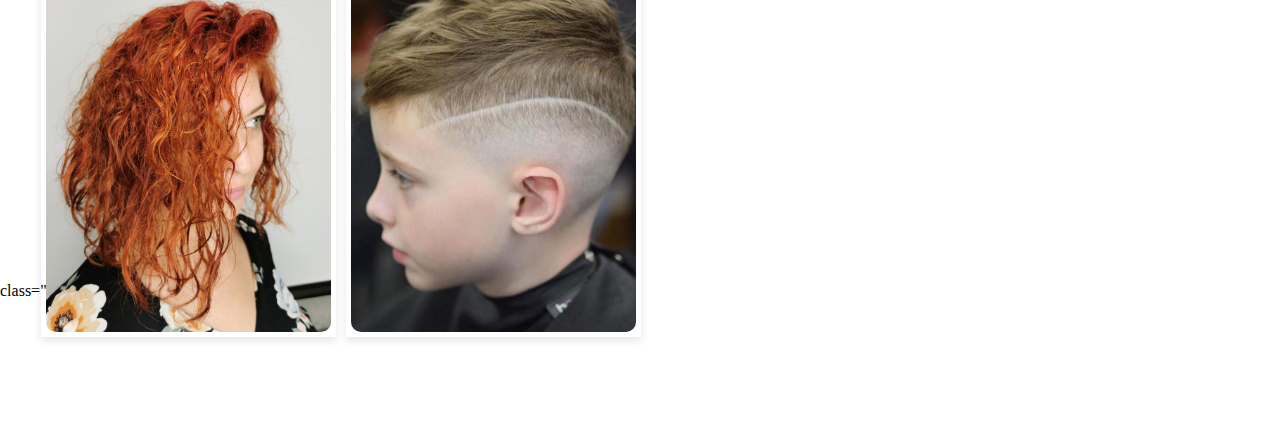
==== commit 6d0c0ba5: "Update portfolio.html" ====
--- a/portfolio.html
+++ b/portfolio.html
@@ -221,6 +221,9 @@
 <footer>
     <p>&copy; Anturazh Style. Салон красоты.</p>
 </footer>
-
+class="zap-icon">
+<a href="https://n1027223.yclients.com/company/952621/personal/menu?o="
+   class="online-button">Онлайн-запись
+</a>
 </body>
 </html>
--- a/css/style.css
+++ b/css/style.css
@@ -6,15 +6,119 @@
     margin: 0; /* Убирает отступы по умолчанию */
     padding: 0; /* Убирает отступы по умолчанию */
     height: 100vh; /* Задает высоту страницы на весь экран */
-} 
+}
+.services-container{
+    max-width: 1200px;
+    margin: 2px auto;
+    padding: 1px;
+}
 .container-portfolio{
-        margin-top:150px;
-    }
+        position: relative;
+    top:150px;
+    margin: 2px auto;
+    padding: 1px;
+    max-width: 1200px;
+    }
+.reviews-container {
+    text-align: center; /* Центрируем содержимое */
+    margin: 50px 0; /* Отступы сверху и снизу */
+}
+
+.reviews-title {
+    font-size: 30px;
+    font-weight: bold;
+    margin-bottom: 10px; /* Отступ от кнопки */
+}
+
+.reviews-button {
+    display: inline-block;
+    padding: 15px 30px;
+    background-color: #ff5722;
+    color: white;
+    font-size: 20px;
+    font-weight: bold;
+    text-decoration: none;
+    border-radius: 8px;
+    transition: background 0.3s ease, transform 0.2s ease;
+}
+
+.reviews-button:hover {
+    background-color: #e64a19;
+    transform: scale(1.05); /* Немного увеличивается при наведении */
+}
+.zap-icon{
+    position: relative;
+    display: flex;
+    height: 90px;
+    width: 100px;
+    justify-content: center;
+    z-index: 900;
+    bottom: 100px;
+    left: 100px;
+    align-items: center;
+}
+.online-button {
+    position: fixed;
+    bottom: 70px;
+    right: 20px;
+    display: flex;
+    justify-content: center;
+    align-items: center;
+    width: 100px;
+    height: 100px;
+    background-color: #ff6600; /* Цвет кнопки */
+    color: #fff;
+    cursor: pointer;
+    z-index: 999;
+    display: flex;
+    font-size: 16px;
+    font-weight: bold;
+    text-decoration: none;
+    border-radius: 50%;
+    box-shadow: 0 0 10px rgba(0, 0, 0, 0.3);
+    text-align: center;
+    transition: transform 0.3s ease, box-shedow 0.3s ease;
+}
+
+.online-button:hover {
+    background-color: #ff6600;
+    transform: scale(1.1);
+    box-shadow: 0 0 15px rgba(0, 0, 0, 0.5);
+}
+
+.online-button::before {
+    content: "";
+    position: absolute;
+    width: 100%;
+    height: 100%;
+    border-radius: 50%;
+    background: rgba(255, 69, 0, 0.5);
+    animation: pulse 1.5s infinite;
+}
+
+@keyframes pulse {
+    0% {
+        transform: scale(1);
+        opacity: 1;
+    }
+    100% {
+        transform: scale(2.5);
+        opacity: 0;
+    }
+}
+
 .container-services{
     margin: 2px auto;
     padding: 1px;
     max-width: 1200px;
     margin-top:150px;
+}
+.portfolio-container{
+    margin: 2px auto;
+    padding: 1px;
+    max-width: 1200px;
+
+
 }
 
 /* Контейнер с карточками услуг */
@@ -86,12 +190,6 @@
 .service:hover {
     transform: scale(1.05);
 }
-.container-portfolio{
-    margin-top: 150px;
-    max-width: 1200px;
-    margin: 2px auto;
-    padding: 1px;
-}
 
 /* Контейнер с карточками */
 .portfolio-container {
@@ -99,7 +197,7 @@
     grid-template-columns: repeat(4, 1fr); /* Всегда 4 в ряду */
     gap: clamp(5px, 2vw, 20px);  /* Пространство между фото уменьшается при сужении экрана */
     width: 100%;
-    padding-bottom: 90px;
+    padding-bottom: 90px; top:150px;
 }
 
 /* Делаем активный контейнер видимым */
@@ -249,6 +347,7 @@
 /* Социальные сети */
 #socials {
     text-align: center;
+
 }
 
 .social-icons-up {
@@ -442,20 +541,21 @@
 /*---------------------------------------------------------------------*/
 /* Адаптация для телефонов */
 @media (max-width: 1080px) {
-    .container-portfolio{
-        margin-top:70px;
-    }
+
     /* Контейнер с карточками */
-    .portfolio-container {
-        padding-bottom: 50px;
-    }
-    .container-services{
-        margin-top:70px;
-    }
+    .container-portfolio {
+        top: 70px;
+    }
+
+    .container-services {
+        margin-top: 70px;
+    }
+
     /* Контейнер с карточками */
     .services-container {
         padding-bottom: 50px;
     }
+
     .header {
         height: 60px;
         text-align: center;
@@ -531,15 +631,6 @@
     .menu button {
         padding: 5px 10px;
         font-size: 10px;
-    }
-
-    .portfolio-container {
-        padding-bottom: 50px;
-    }
-
-    /* Грид сетка услуг */
-    .services-container {
-        padding-bottom: 50px;
     }
 
     #map {
@@ -588,4 +679,34 @@
         font-size: 12px;
         font-weight: 700;
     }
-}
+
+    #zap {
+        position: fixed;
+        display: flex;
+        z-index: 900;
+        bottom: 50px;
+        left: 50px;
+    }
+
+    .zap-icon {
+        height: 45px;
+        width: auto;
+    }
+
+    .zap-icon {
+        height: 50px;
+        width: 50px;
+
+    }
+
+    .online-button {
+        bottom: 50px;
+        right: 20px;
+        display: flex;
+        width: 70px;
+        height: 70px;
+        font-size: 13px;
+    }
+
+
+}
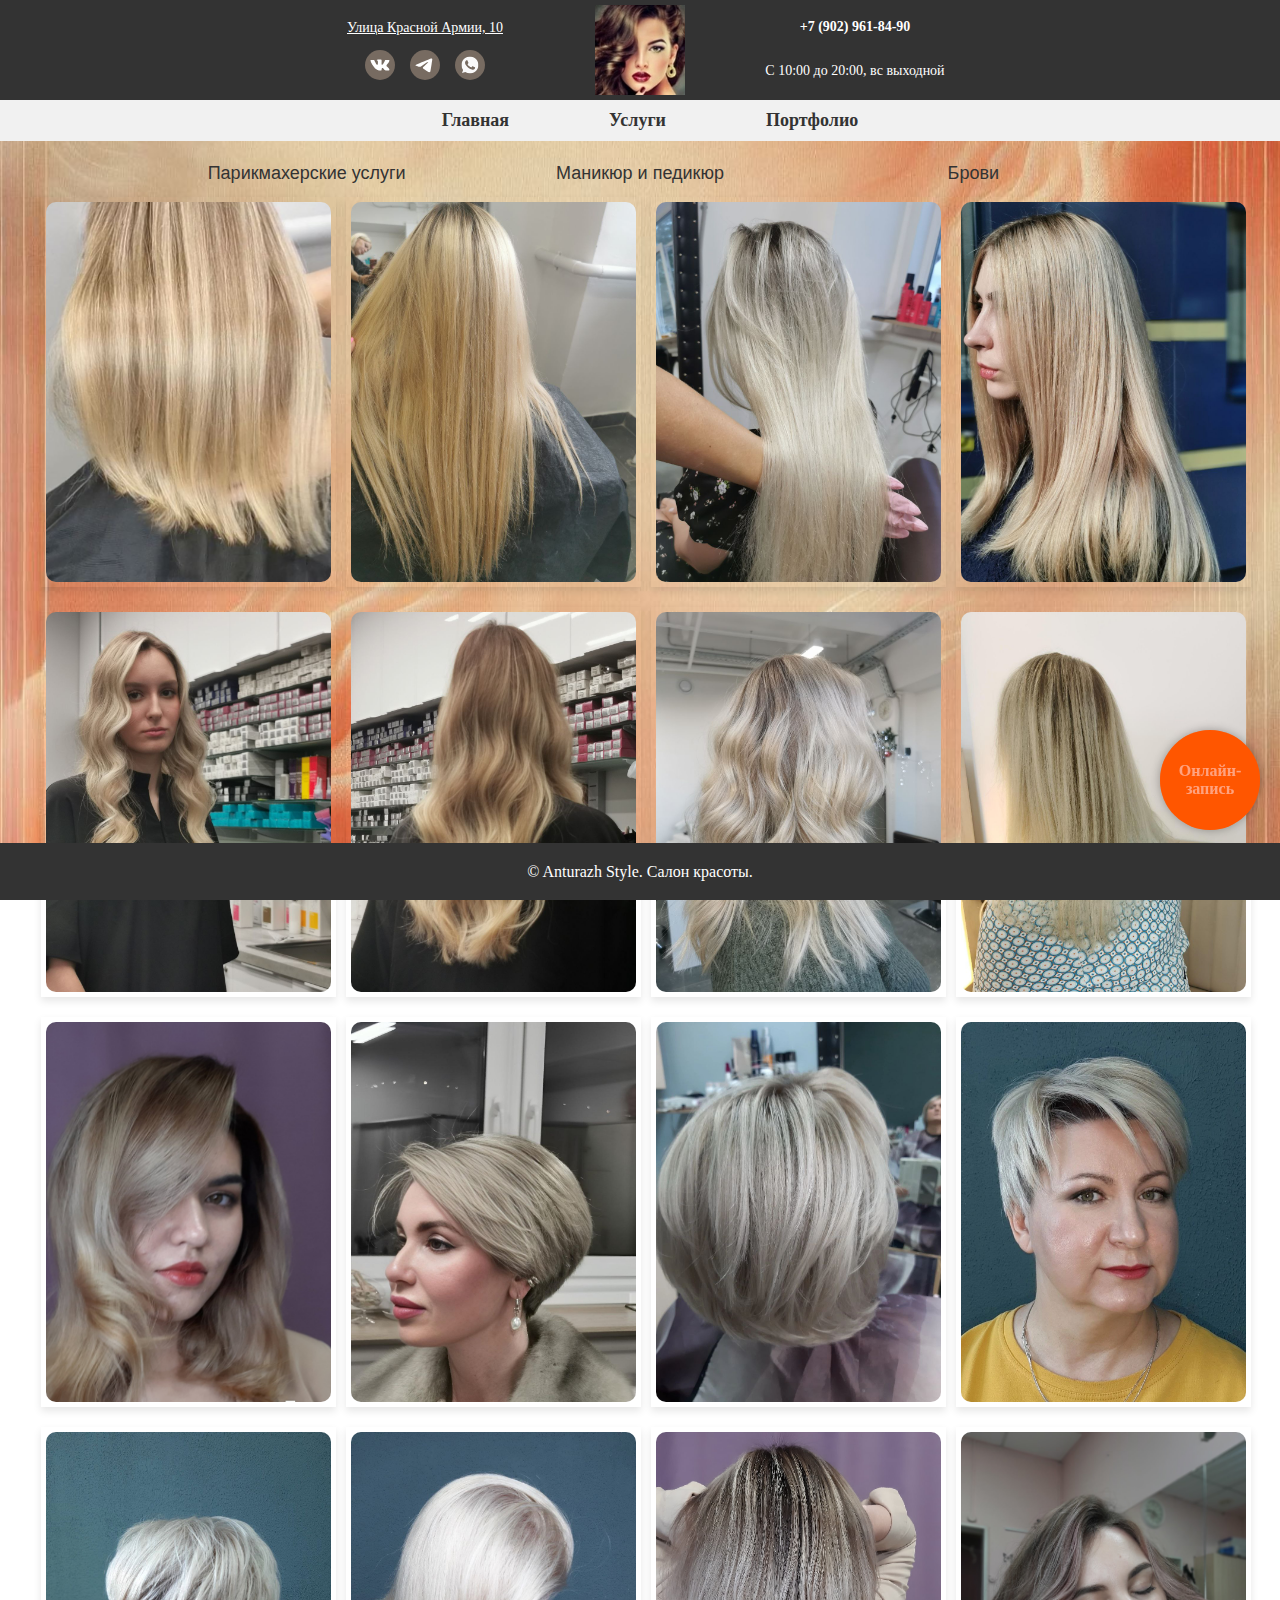
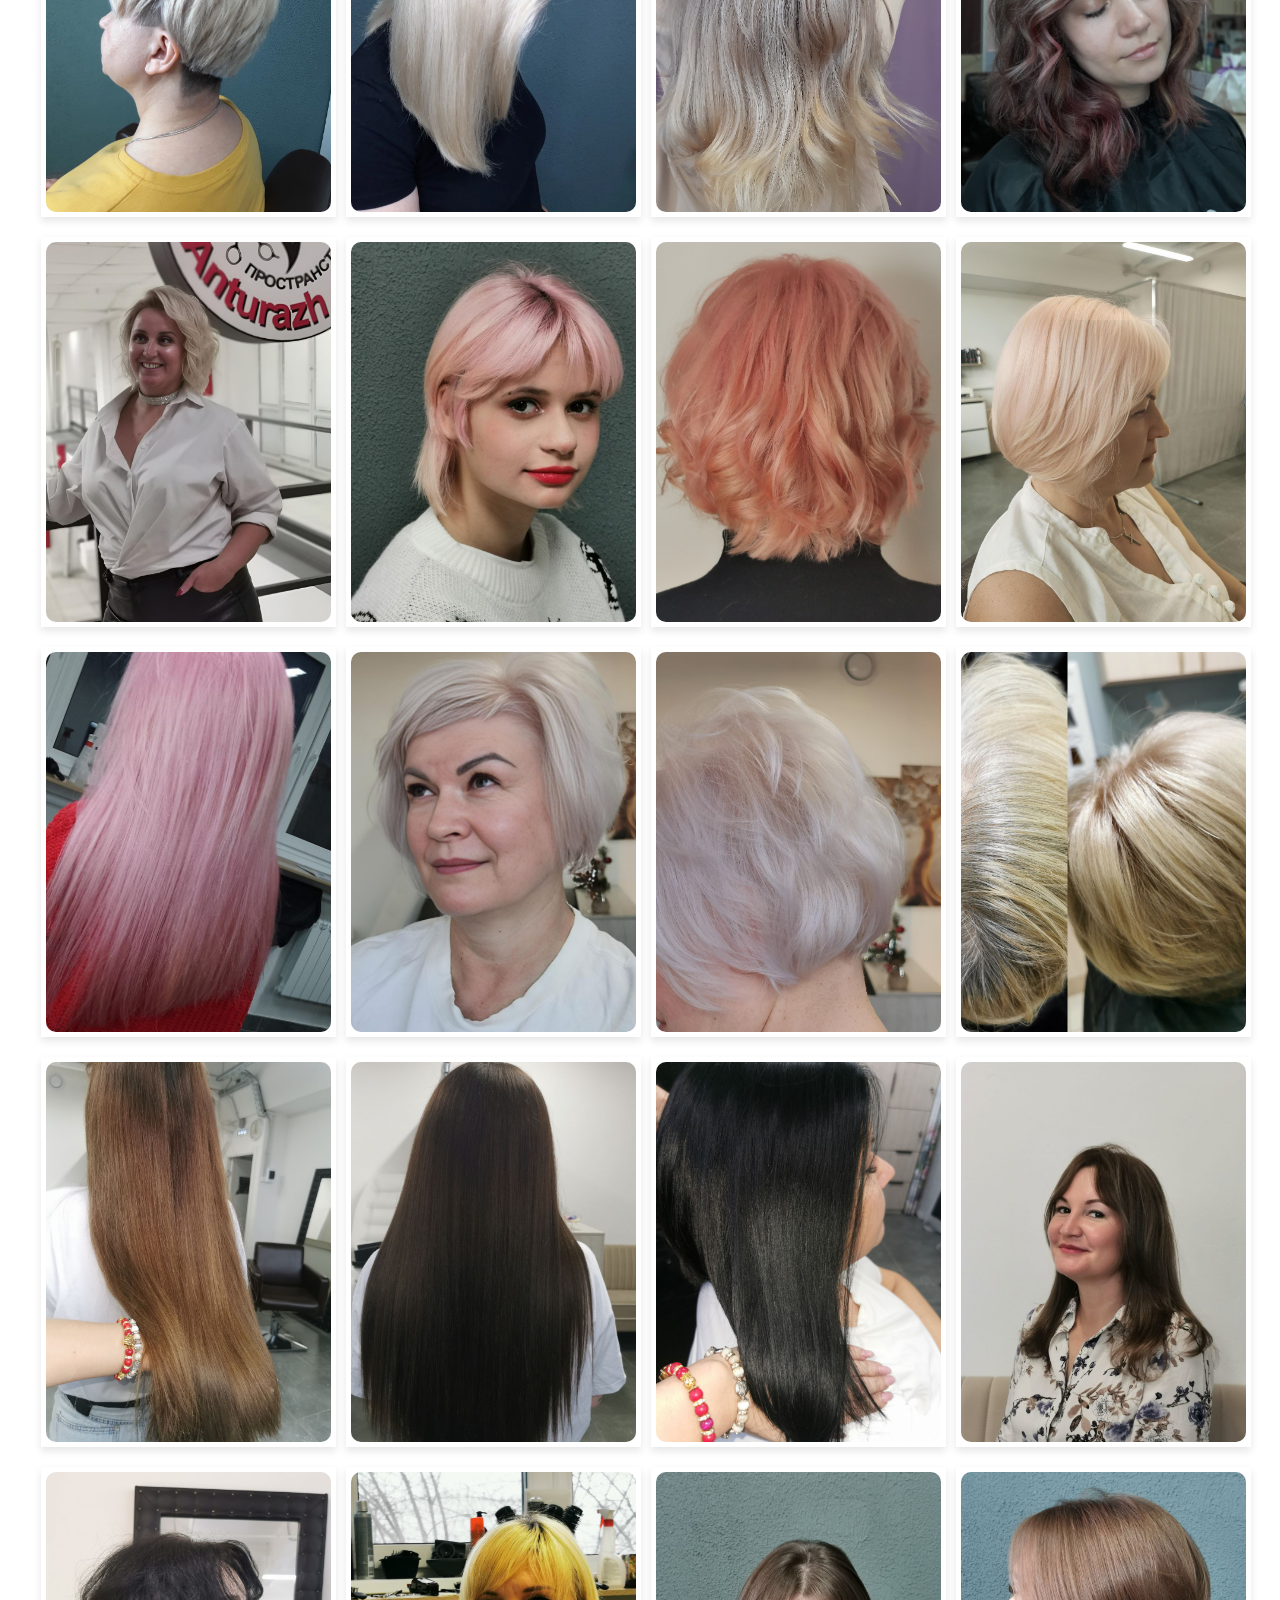
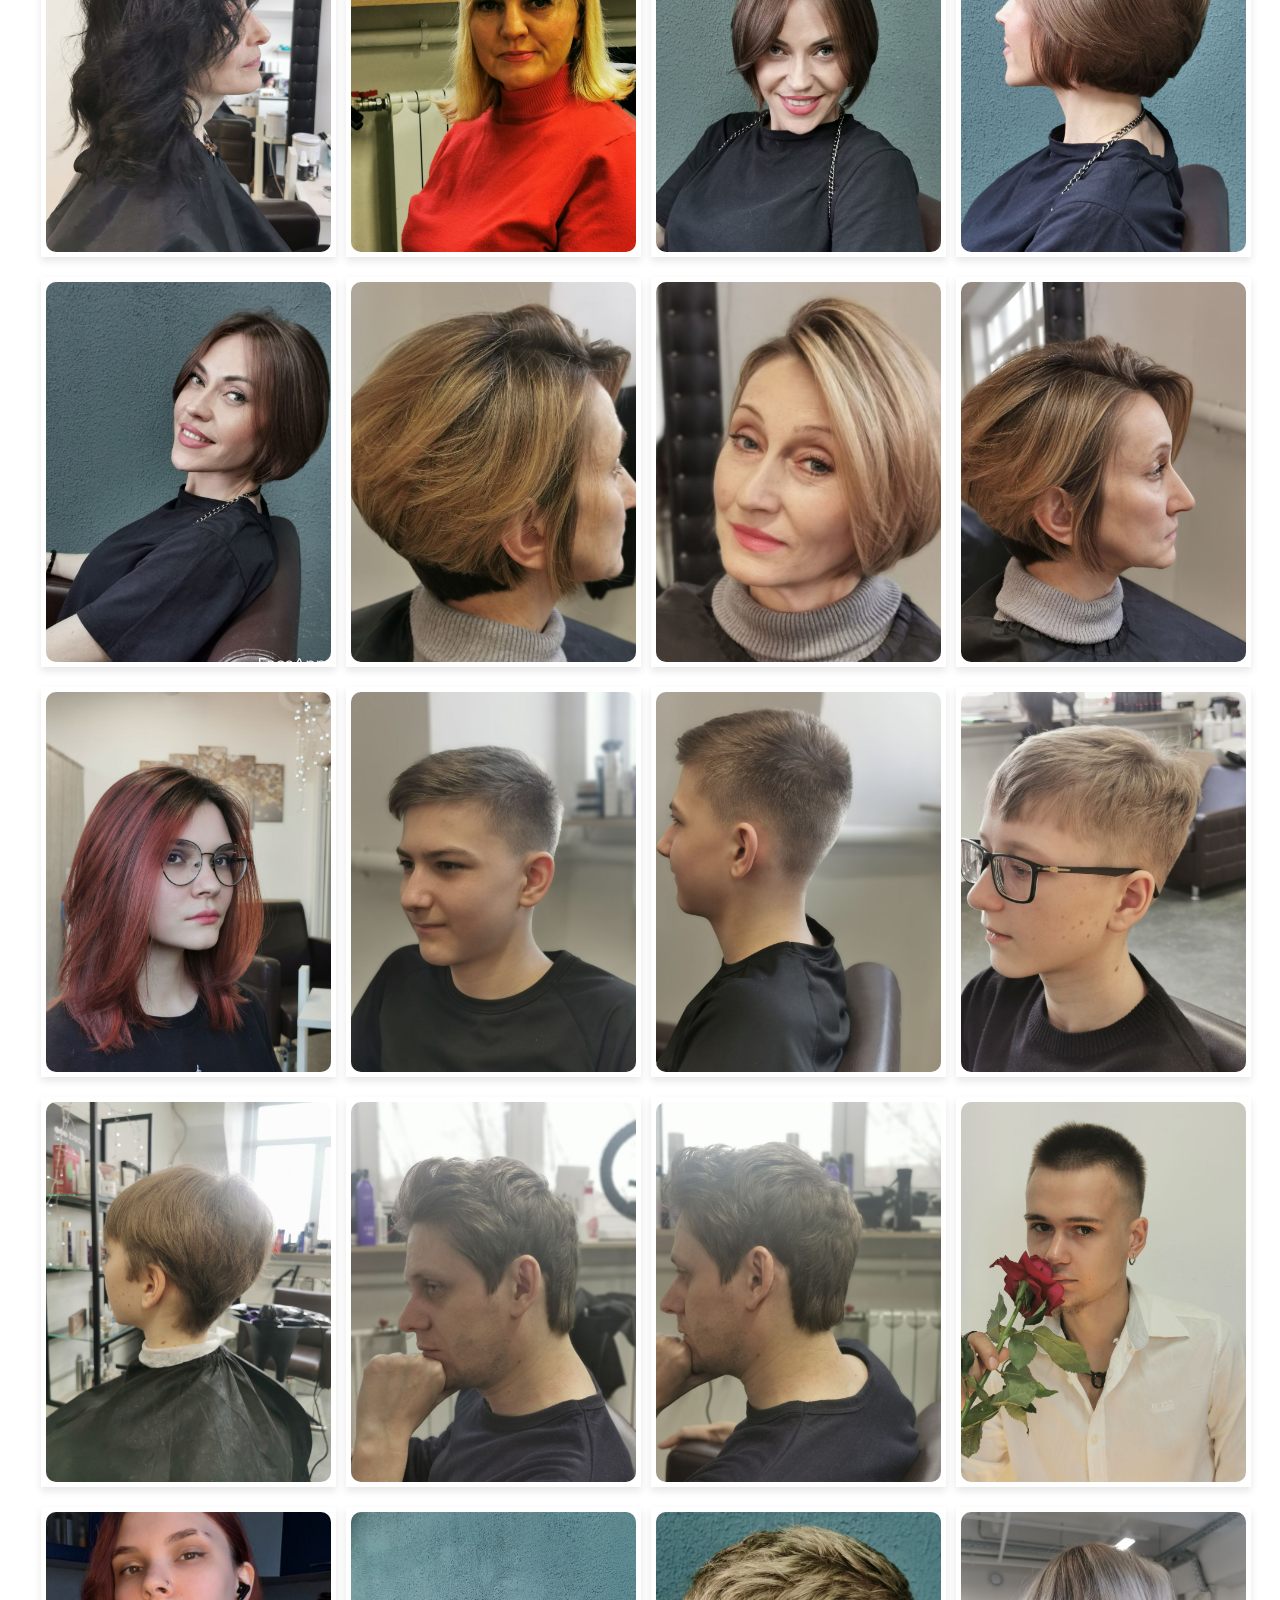
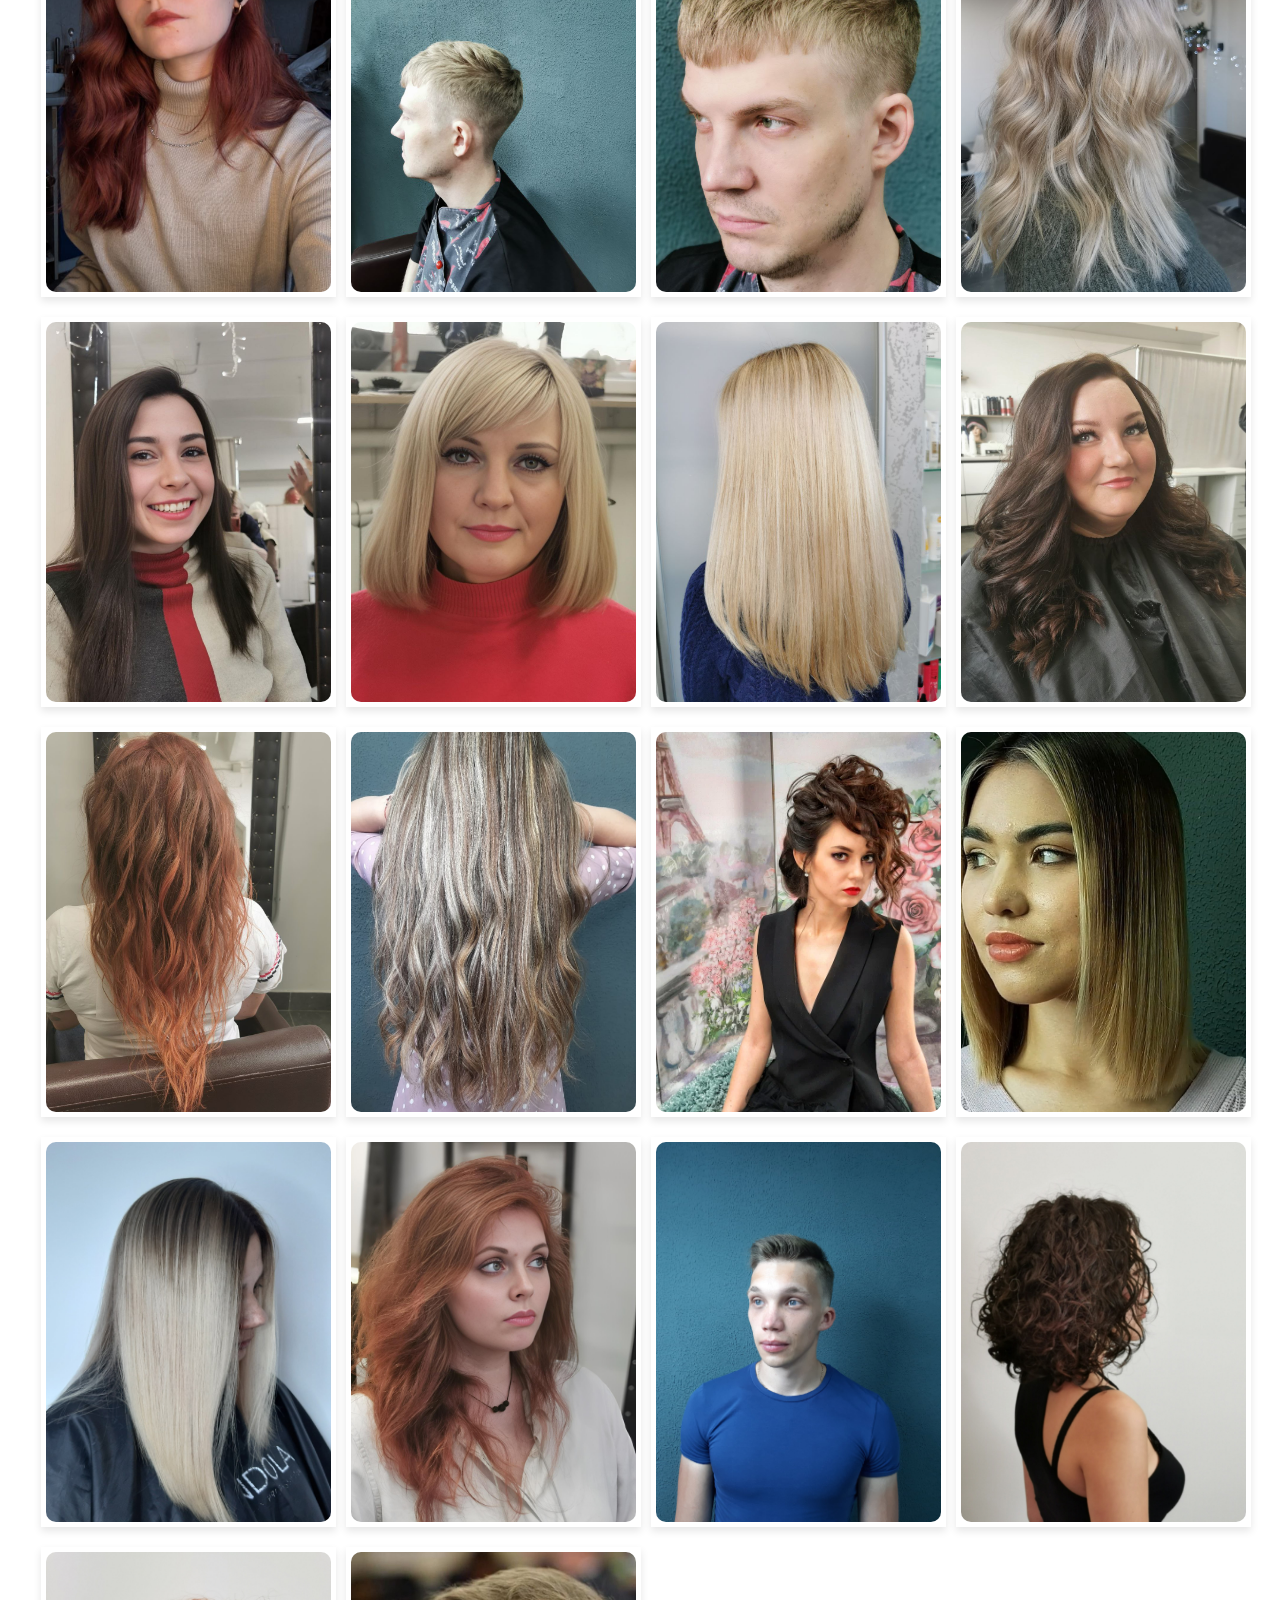
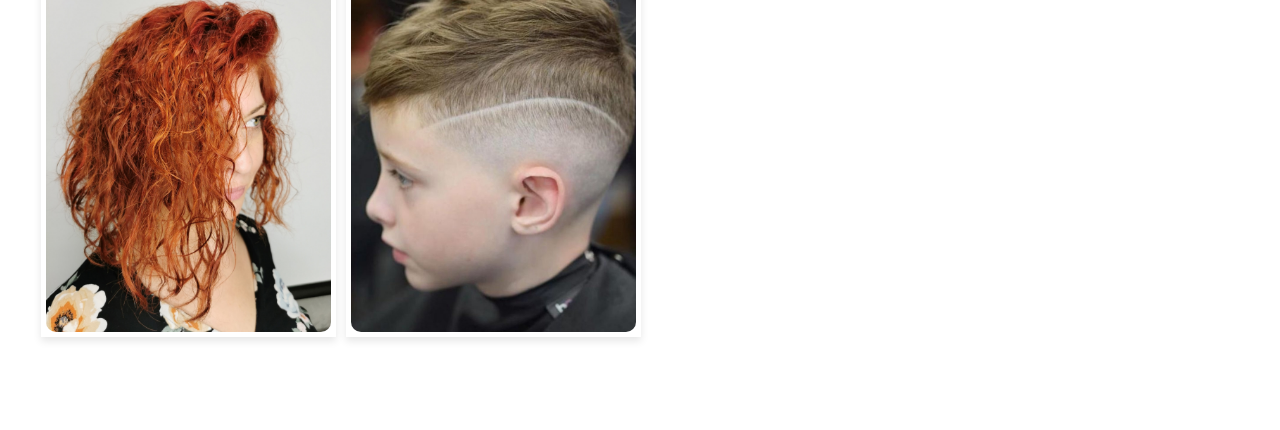
==== commit dcdfd901: "Update portfolio.html" ====
--- a/portfolio.html
+++ b/portfolio.html
@@ -221,7 +221,6 @@
 <footer>
     <p>&copy; Anturazh Style. Салон красоты.</p>
 </footer>
-class="zap-icon">
 <a href="https://n1027223.yclients.com/company/952621/personal/menu?o="
    class="online-button">Онлайн-запись
 </a>
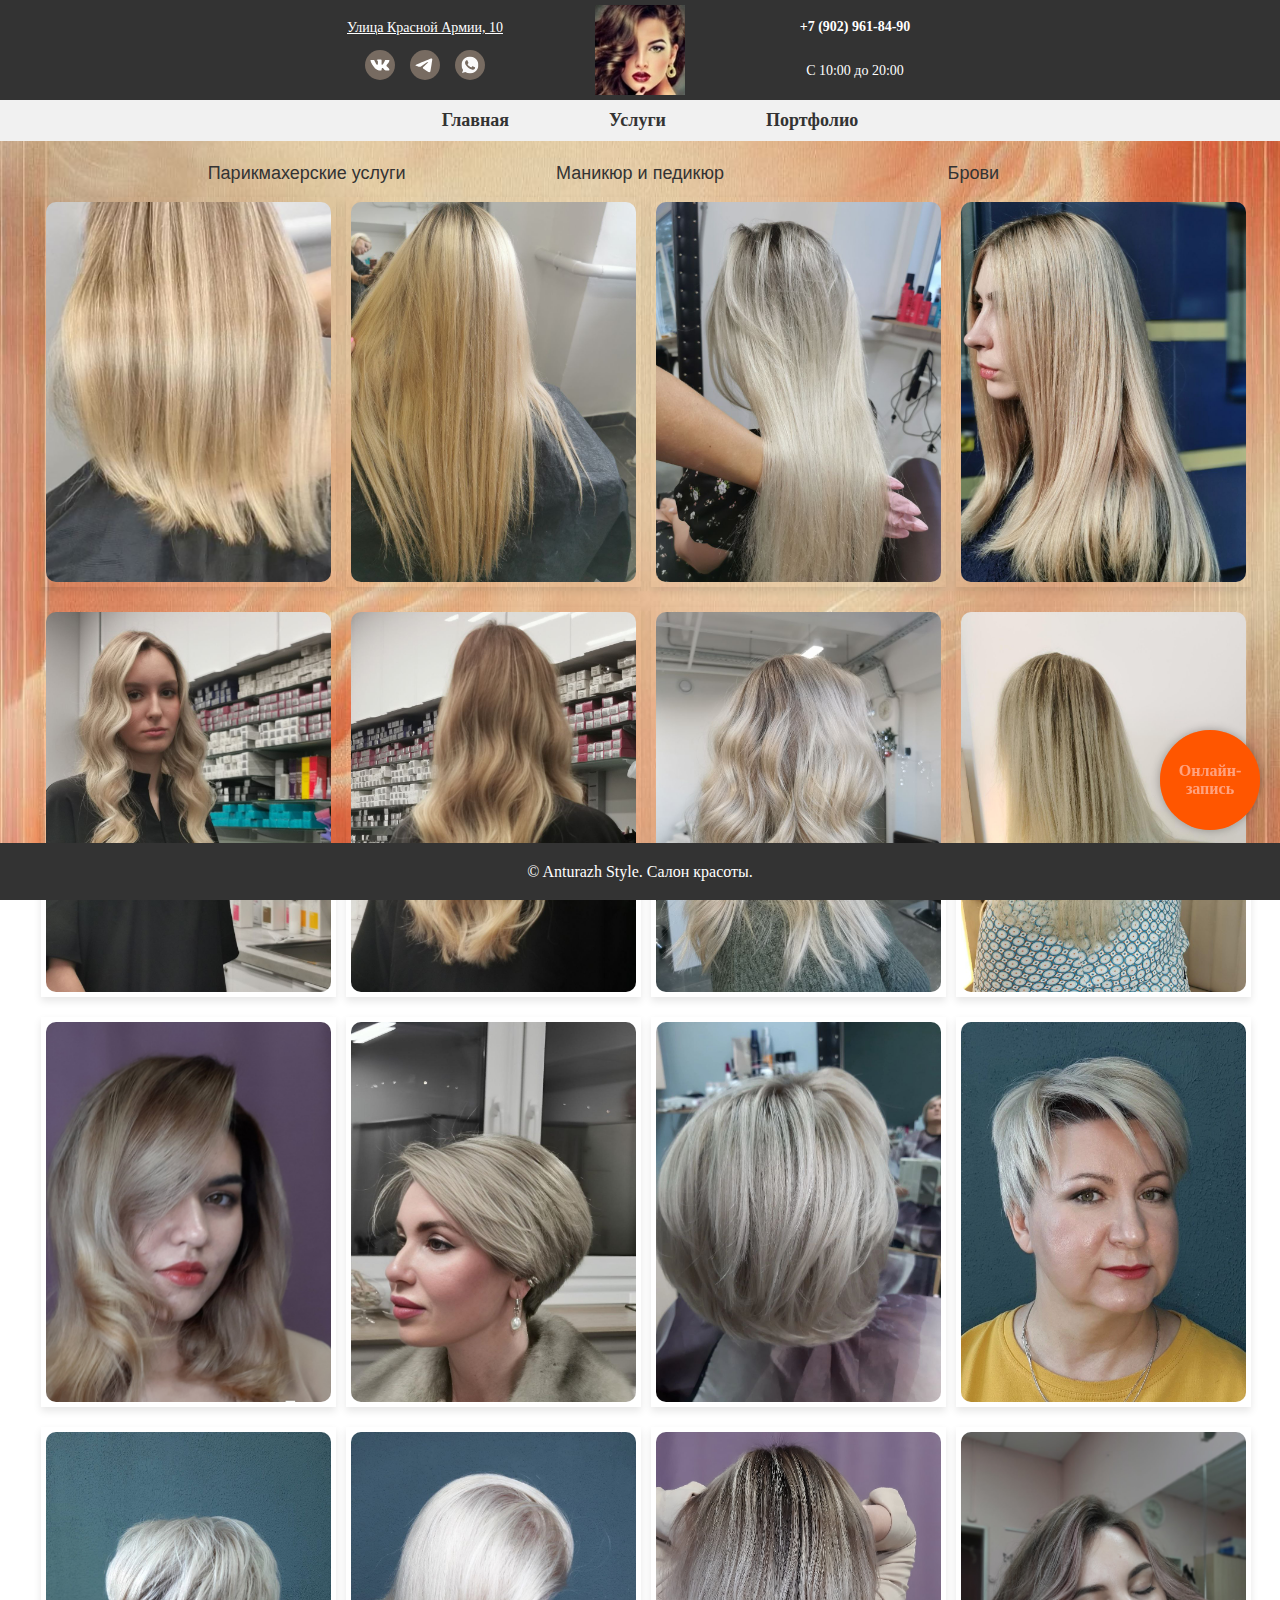
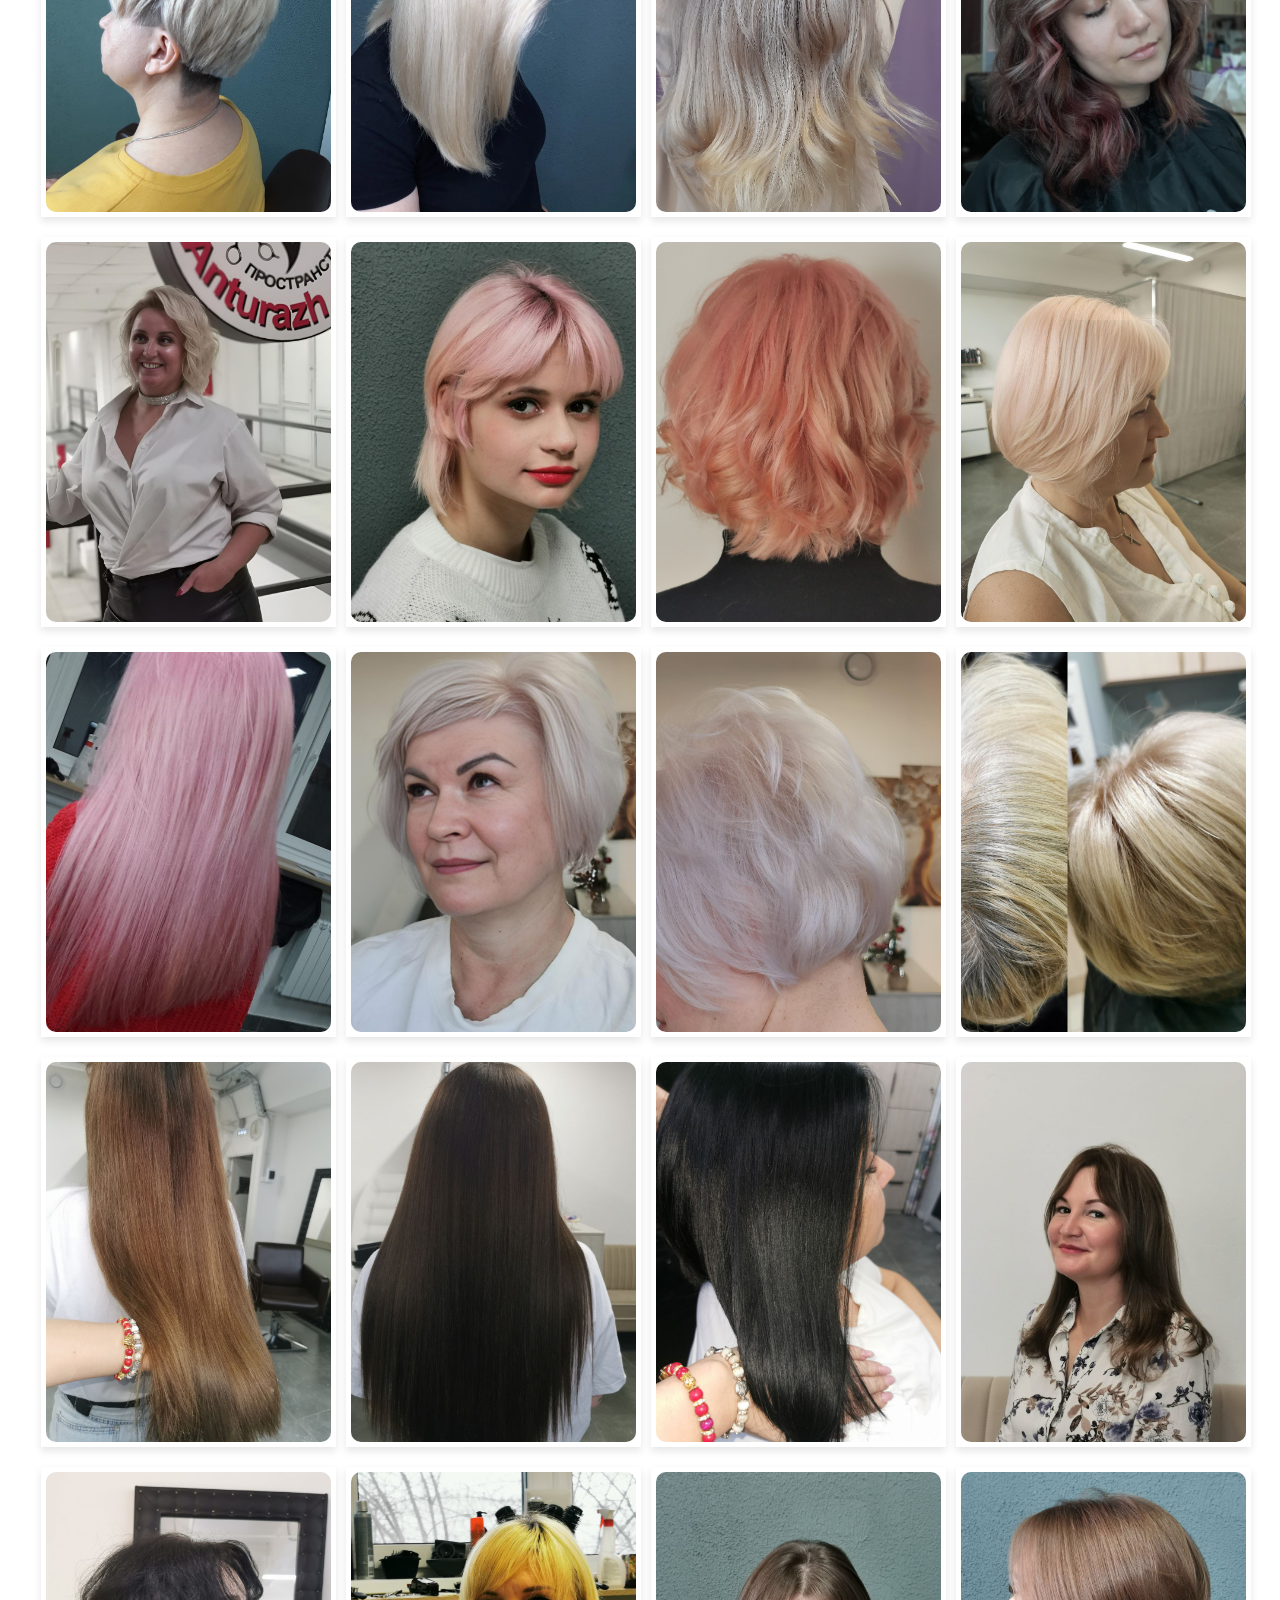
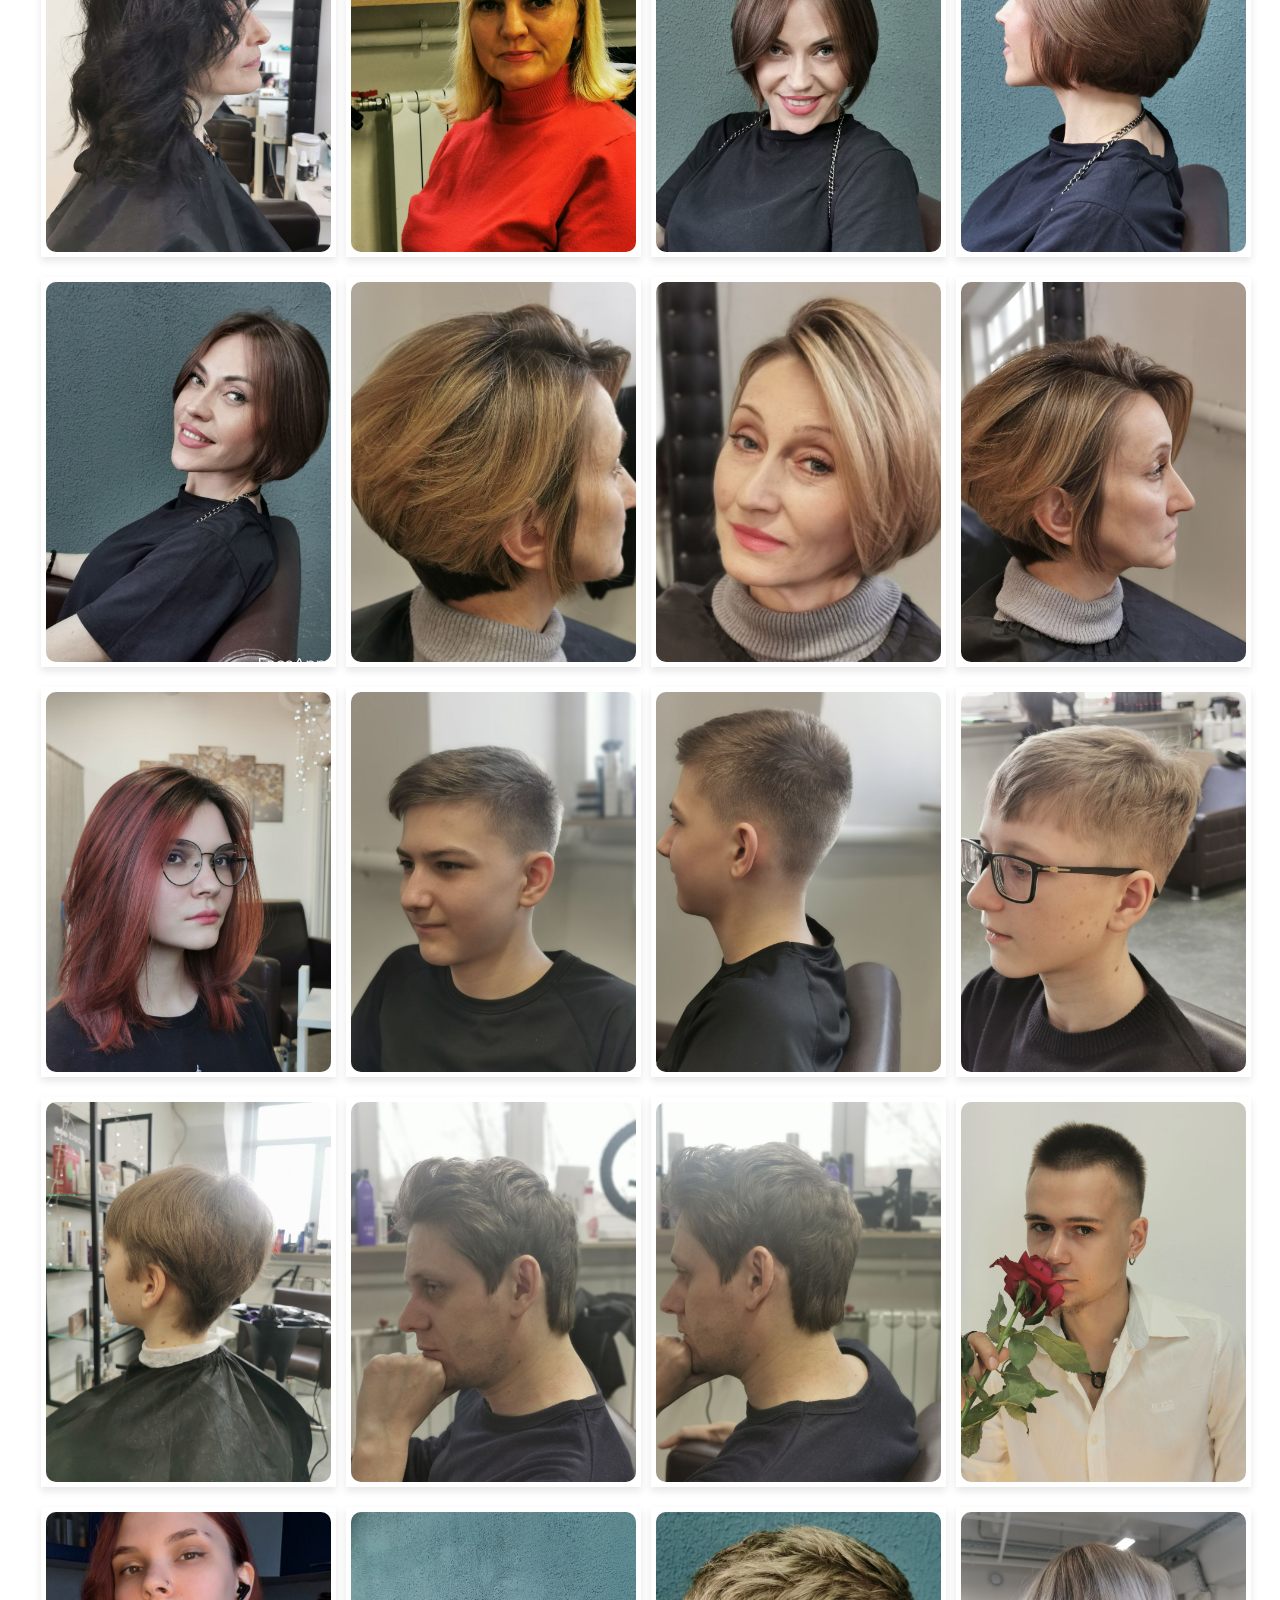
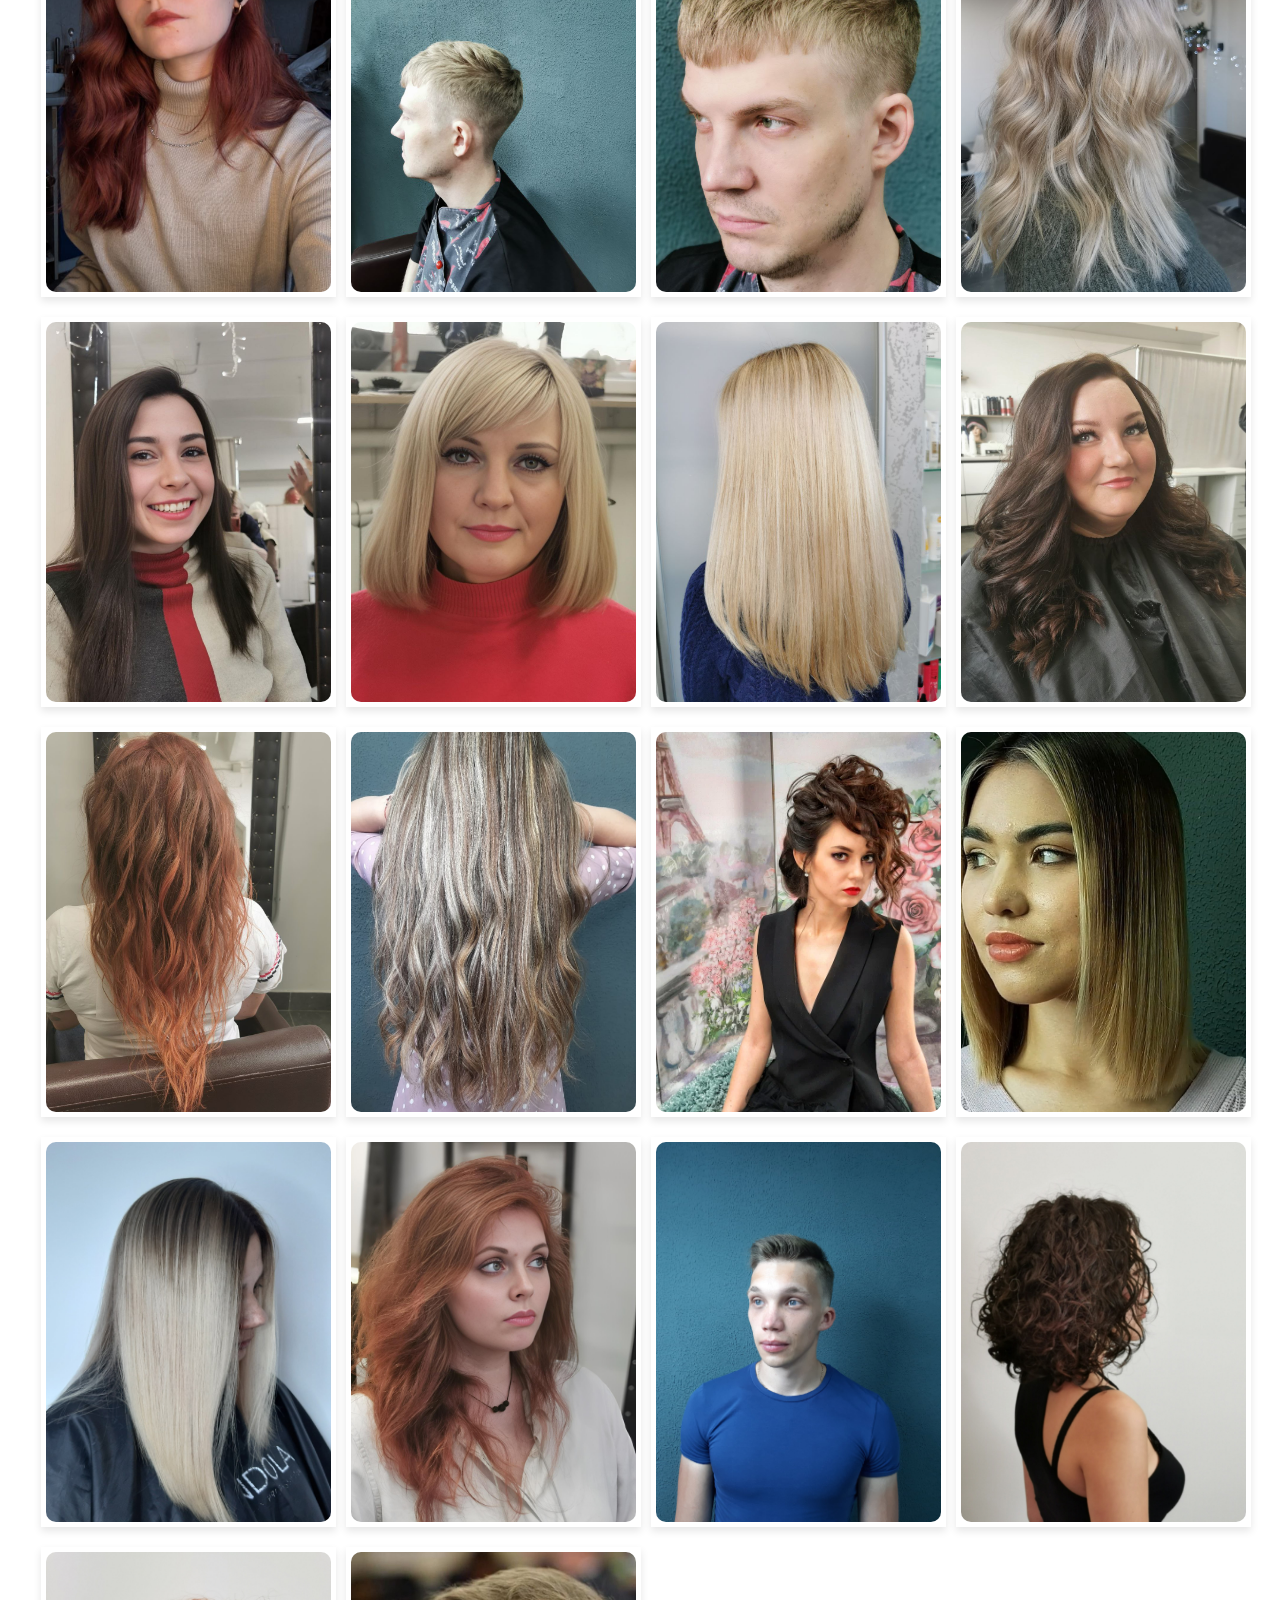
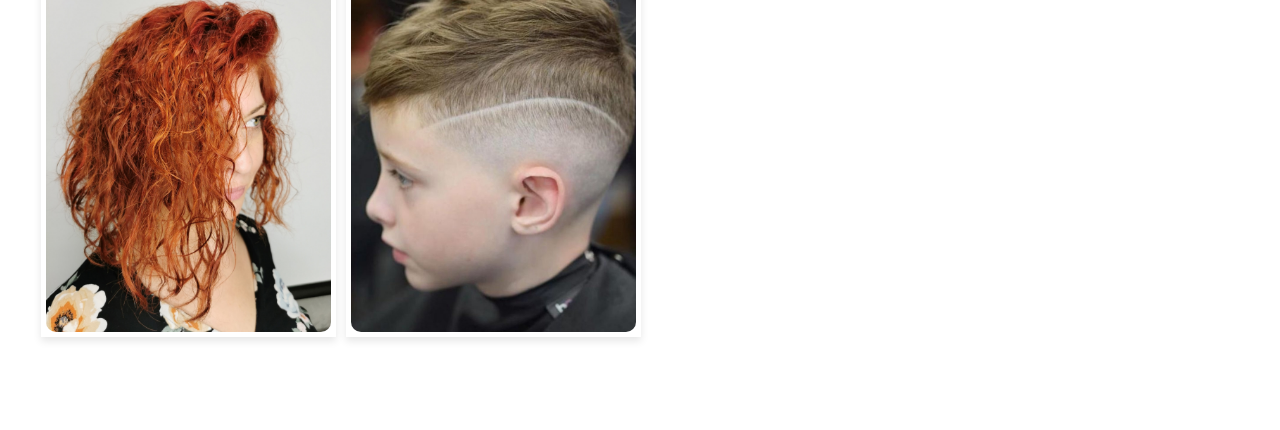
==== commit 163bbfd7: "Update portfolio.html" ====
--- a/portfolio.html
+++ b/portfolio.html
@@ -34,7 +34,7 @@
 
     <div class="header-right">
         <p><strong>+7 (902) 961-84-90</strong></p>
-        <p>C 10:00 до 20:00, вc выходной</p>
+        <p>C 10:00 до 20:00</p>
     </div>
 </header>
 
@@ -157,9 +157,6 @@
         { image: "images/portfolio/nails/nails6.jpg" },
         { image: "images/portfolio/nails/nails7.jpg" },
         { image: "images/portfolio/nails/nails8.jpg" },
-        { image: "images/portfolio/nails/nails9.jpg" },
-        { image: "images/portfolio/nails/nails10.jpg" },
-        { image: "images/portfolio/nails/nails11.jpg" },
         { image: "images/portfolio/nails/nails12.jpg" },
         { image: "images/portfolio/nails/nails13.jpg" },
         { image: "images/portfolio/nails/nails14.jpg" },
@@ -221,8 +218,10 @@
 <footer>
     <p>&copy; Anturazh Style. Салон красоты.</p>
 </footer>
+<div class="zap-icon">
 <a href="https://n1027223.yclients.com/company/952621/personal/menu?o="
    class="online-button">Онлайн-запись
 </a>
+</div>
 </body>
 </html>
